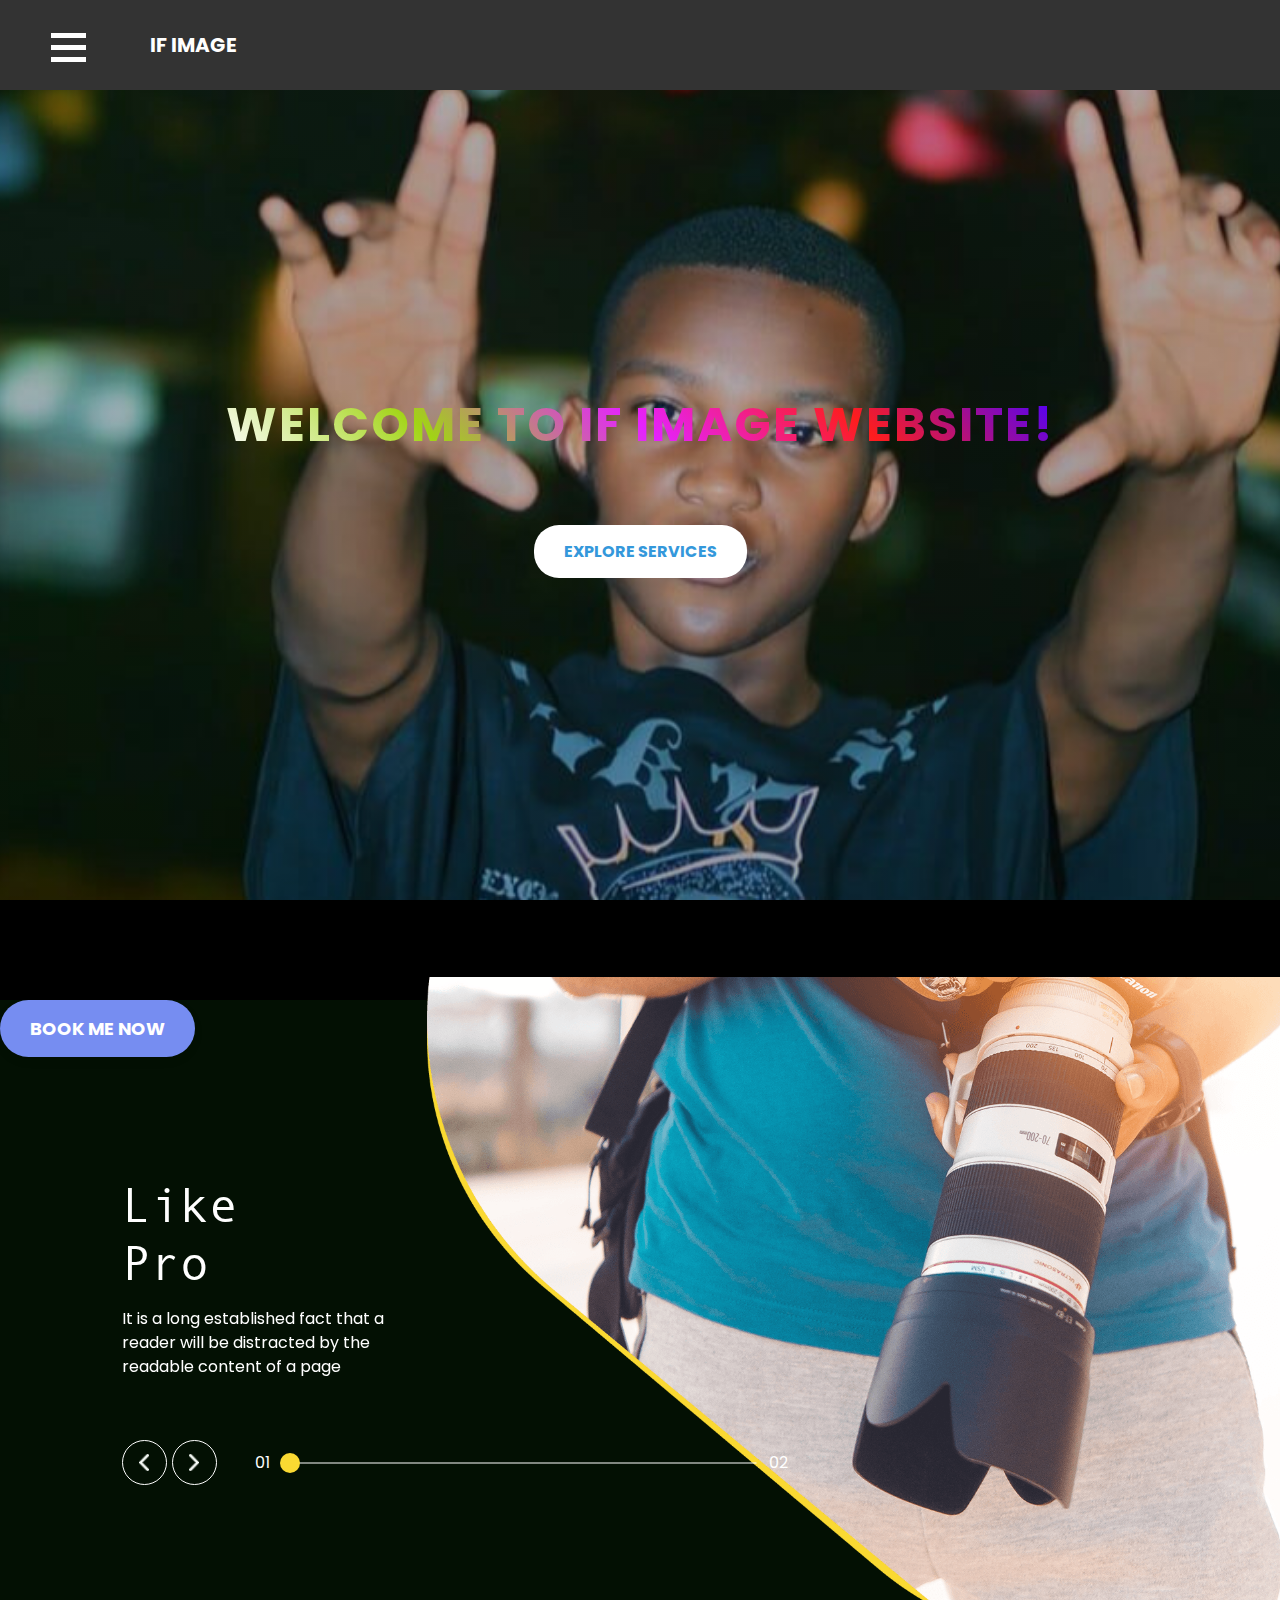
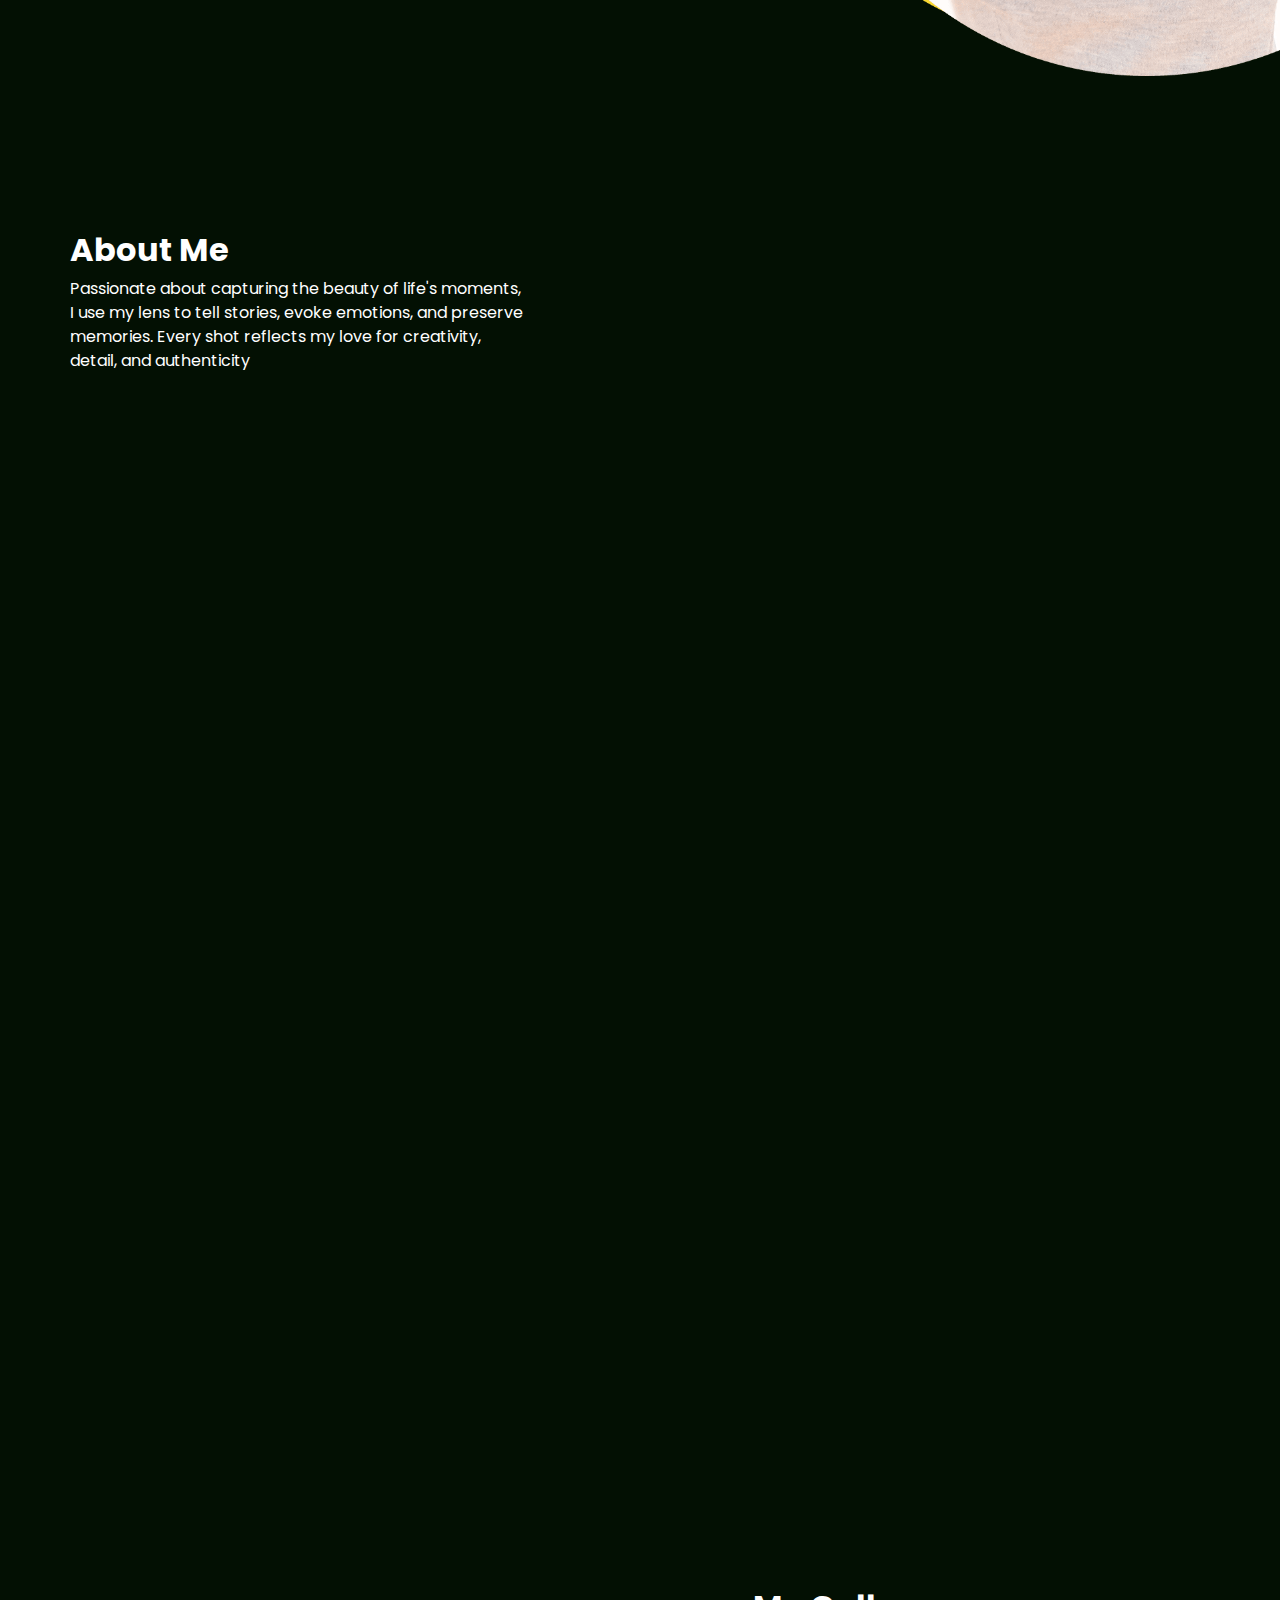
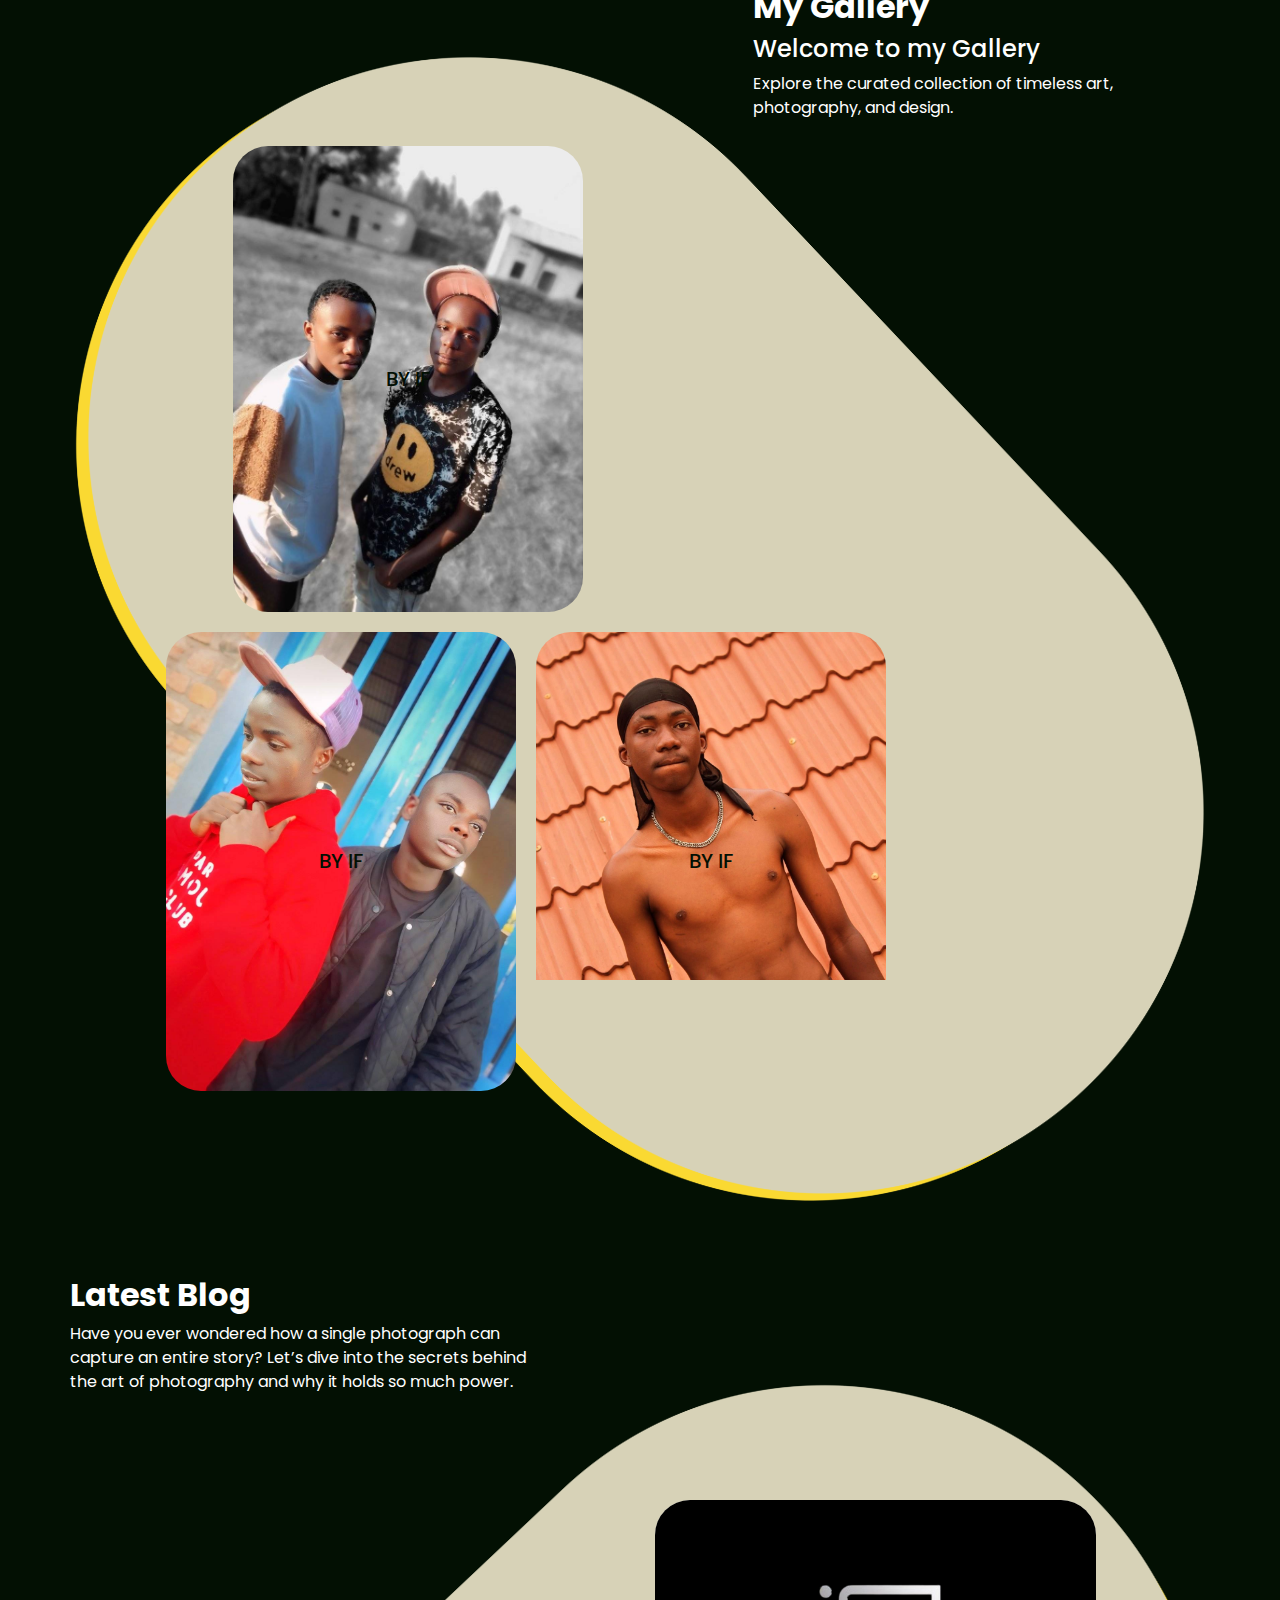
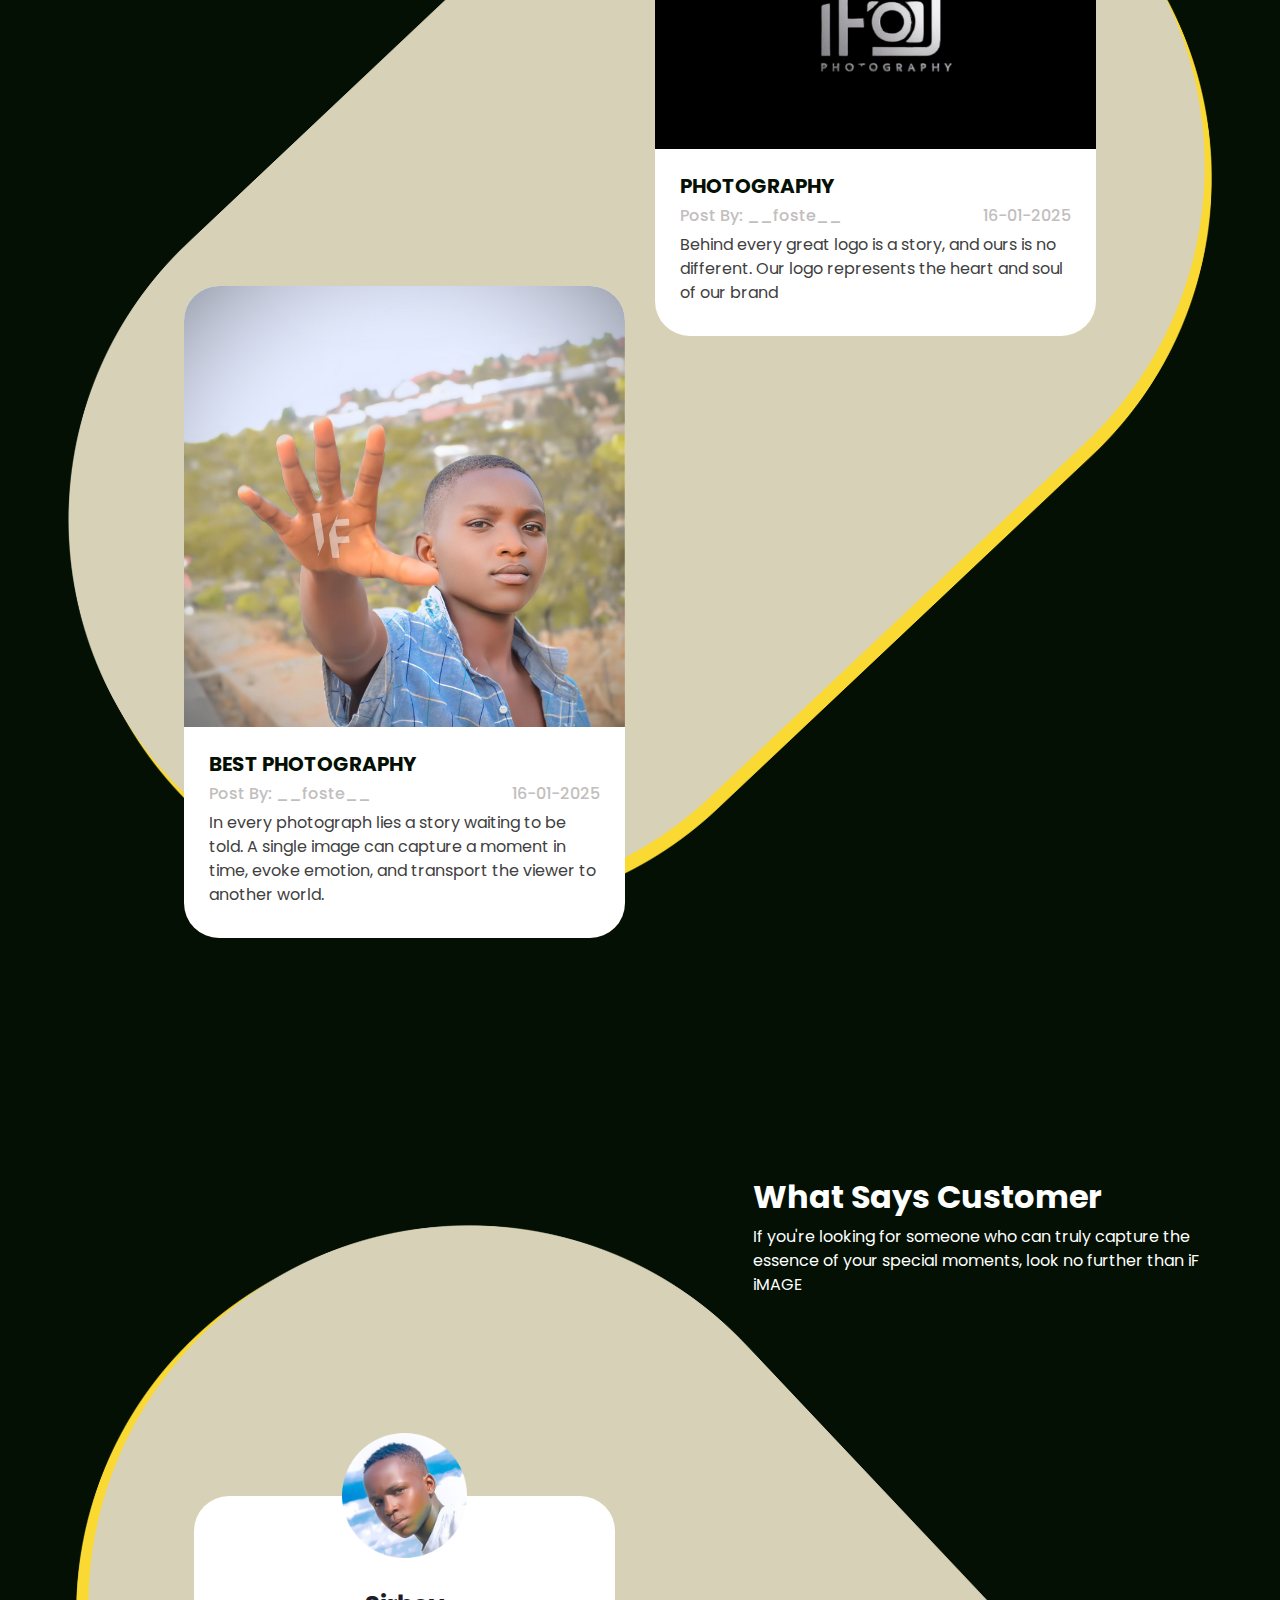
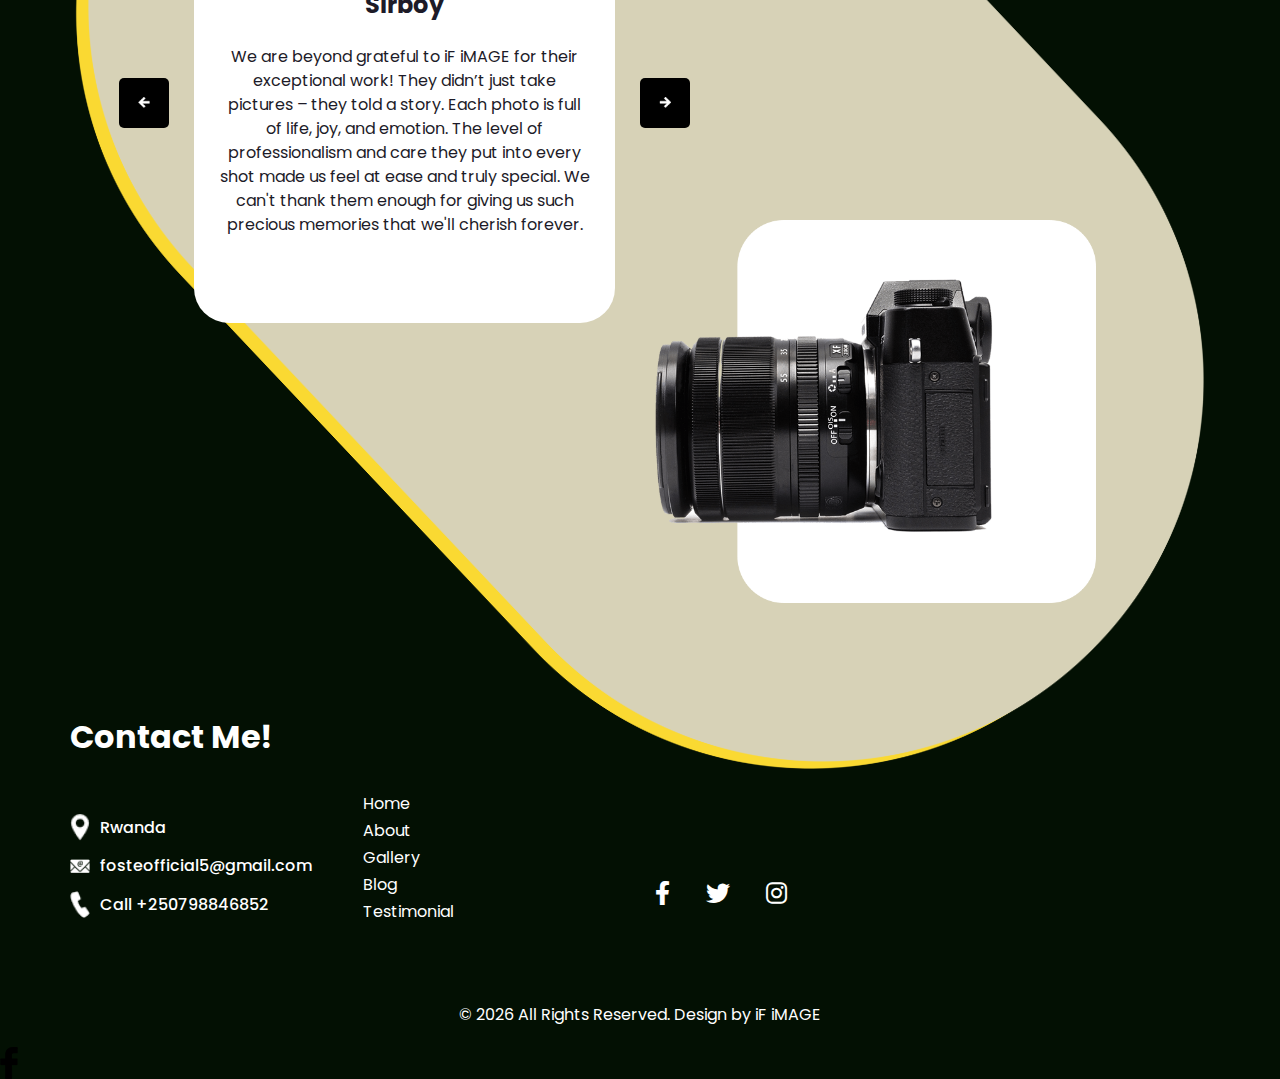
==== index.html @ f6689272 "Add files via upload" ====
<!DOCTYPE html>
<html lang="en">

<head>
  
    <link rel="stylesheet" href="https://cdnjs.cloudflare.com/ajax/libs/font-awesome/6.0.0-beta3/css/all.min.css">
  
  
  <link rel="apple-touch-icon" sizes="180x180" href="/apple-touch-icon.png">
  <link rel="icon" href="favicon.ico" type="icon">
<link rel="icon" type="image/png" sizes="32x32" href="/favicon-32x32.png">
<link rel="icon" type="image/png" sizes="16x16" href="/favicon-16x16.png">

  <!-- Basic -->
  <meta charset="utf-8" />
  <meta http-equiv="X-UA-Compatible" content="IE=edge" />
  <!-- Mobile Metas -->
  <meta name="viewport" content="width=device-width, initial-scale=1, shrink-to-fit=no" />
  <!-- Site Metas -->
  <meta name="iSHIMWE FAUSTIN" content="" />
  <meta name="Photographer" content="" />
  <meta name="Editor" content="" />

  <title>iF Studio</title>

  <!-- slider stylesheet -->
  <link rel="stylesheet" type="text/css" href="https://cdnjs.cloudflare.com/ajax/libs/OwlCarousel2/2.3.4/assets/owl.carousel.min.css" />

  <!-- bootstrap core css -->
  <link rel="stylesheet" type="text/css" href="css/bootstrap.css" />

  <!-- Custom styles for this template -->
  <link href=" css/style.css" rel="stylesheet" />
  <!-- responsive style -->
  <link href="css/responsive.css" rel="stylesheet" />
</head>

<body>
  <header>
    <div class="hero">
      <h2 id="typewriter">Welcome to My Portfolio</h2>
      <p>Check out my color grading projects and more.</p>
    </div>
  </header>
  
  
  <header>
    <div class="logo-container">
        <img src="e.png" alt="Logo" class="logo">
    </div>
    <style>
      header {
    position: fixed; /* Fix the header at the top */
    top: 0;
    right: 0; /* Position it on the top-right */
    width: 100%; /* Full width */
    background-color: #333;
    padding: 10px 20px;
    z-index: 1000;
    display: flex;
    justify-content: flex-end; /* Align contents to the right */
    align-items: center;
}

.logo-container {
    display: flex;
    justify-content: flex-end; /* Ensure logo is on the right side */
}

.logo {
    max-width: 100px; /* Adjust based on your logo size */
}

main {
    margin-top: 80px; /* Add some space to avoid content being hidden under the header */
}
    </style>
</header>
  <header class="intro">
    <div class="intro-content">
        <h1 class="intro-title">Welcome to iF iMAGE Website!</h1>
        <p class="intro-description">Your vision, our expertise, creating moments.</p>
        <a href="#services" class="cta-button">Explore Services</a>
    </div>
</header>

<section id="services">

</section>
<style>
 

/* Hero/Intro Section */
.intro {
    position: relative;
    background-image: url('e.jpg');
    background-size: cover;
    background-position: center;
    color: white;
    height: 100vh;
    display: flex;
    justify-content: center;
    align-items: center;
    text-align: center;
    overflow: hidden;
    
    
}

.intro::after {
    content: "";
    position: absolute;
    top: 0;
    left: 0;
    width: 100%;
    height: 100%;
    background: linear-gradient(to bottom, rgba(29, 27, 27, 0.527), rgba(0, 0, 0, 0.651));
    pointer-events: none;
    z-index: 1;
    opacity: 50%;
}

.intro > * {
    position: relative;
    z-index: 2;
}


/* Content inside the intro */
.intro-content {
    opacity: 100;
    transform: translateY(30px);
    animation: fadeInUp 2s ease-out forwards;
}

/* Title Animation */
.intro-title {
    font-size: 48px;
    font-weight: bold;
    margin-bottom: 20px;
    animation: slideInLeft 1.5s ease-out forwards;
    background: linear-gradient(45deg, #ffffff, #a1d414, #e522ff, #fd1d1d, #4c00ff); /* Instagram-like gradient */
  background-clip: text; /* Applies the gradient only to the text */
  color: transparent; /* Hides the original text color */
  font-weight: bold;
  letter-spacing: 2px;
  text-transform: uppercase;
  text-align: center;
}

/* Description Text Animation */
.intro-description {
    font-size: 24px;
    margin-bottom: 30px;
    opacity: 0;
    animation: fadeIn 1.5s ease-in-out forwards 1s; /* Delay after title */
    
}

/* Call-to-action Button Animation */
.cta-button {
    padding: 15px 30px;
    background-color: #fff;
    color: #3498db;
    text-transform: uppercase;
    font-weight: bold;
    border: none;
    border-radius: 25px;
    cursor: pointer;
    text-decoration: none;
    transition: background-color 0.3s ease;
}

.cta-button:hover {
    background-color: #3498db;
    color: #fff;
}

/* Section below the intro (fade-in effect) */
#services {
    padding: 50px;
    text-align: center;
    background-color: #fff;
    background-image: url(if.png);
}

#services h2 {
    font-size: 32px;
    color: #333;
    opacity: 0;
    animation: fadeIn 2s ease-in-out forwards 1.5s; /* Delay for smooth appearance */
}

/* Keyframe animations */

/* Fade-in effect for title and elements */
@keyframes fadeIn {
    0% { opacity: 0; }
    100% { opacity: 1; }
}

/* Fade-in + slide-up effect */
@keyframes fadeInUp {
    0% { opacity: 0; transform: translateY(30px); }
    100% { opacity: 1; transform: translateY(0); }
}

/* Slide-in from the left for title */
@keyframes slideInLeft {
    0% { transform: translateX(-100%); }
    100% { transform: translateX(0); }
}

    </style>
    <a href="about.html">
    <button class="book-now-btn">Book Me Now</button>
</a>
<style>
  /* Button Styling */
.book-now-btn {
  background-color: rgb(118, 141, 241); /* Tomato color */
  color: white;
  padding: 15px 30px;
  font-size: 18px;
  font-weight: bold;
  text-transform: uppercase;
  border: none;
  border-radius: 50px; /* Rounded corners */
  cursor: pointer;
  transition: all 0.3s ease; /* Smooth transition */
  box-shadow: 0 4px 8px rgba(0, 0, 0, 0.1); /* Soft shadow */
  display: inline-block; /* Make it fit content */
  background-position: center;
}

/* Button Hover Effect */
.book-now-btn:hover {
  background-color: #225e81; /* Darker tomato color on hover */
  transform: translateY(-5px); /* Lift effect */
  box-shadow: 0 8px 16px rgba(0, 0, 0, 0.2); /* Bigger shadow on hover */
}

/* Button Active Effect (when clicked) */
.book-now-btn:active {
  transform: translateY(2px); /* Slightly push down when clicked */
  box-shadow: 0 2px 4px rgba(0, 0, 0, 0.1); /* Subtle shadow */
}

</style>
  <div class="hero_area">
    <!-- header section strats -->
    <header class="header_section">
      <div class="container-fluid">
        <nav class="navbar navbar-expand-lg custom_nav-container d-block">
          <div class="main_nav_menu">
            <div class="fk_width">
              <div class="custom_menu-btn">
                <button onclick="openNav()">
                  <span class="s-1"> </span>
                  <span class="s-2"> </span>
                  <span class="s-3"> </span>
                </button>
              </div>
              <div id="myNav" class="overlay">
                <div class="overlay-content">
                  <a class="" href="index.html">Home <span class="sr-only">(current)</span></a>
                  <a class="" href="about.html">About </a>
                  <a class="" href="gallery.html">Gallery </a>
                  <a class="" href="blog.html">Blog </a>
                  <a class="" href="testimonial.html">Testimonial </a>
                </div>
              </div>
            </div>
            <a class="navbar-brand" href="index.html">
              <span>
                iF iMAGE
              </span>
            </a>
            <div class="user_option">
              <a href="#">
                
              </a>
              <form class="form-inline ">
                
              </form>
            </div>
          </div>
        </nav>
      </div>
    </header>


    <section class=" slider_section position-relative">
      <div class="container-fluid">
        <div class="row slider-row">
          <div class="col-lg-3 offset-lg-1">
            <div id="carouselExampleIndicators" class="carousel slide" data-ride="carousel">
              <div class="carousel-inner">
                <div class="carousel-item active">
                  <div class="detail-box">
                    <h1>
                      Like <br />
                      Pro
                    </h1>
                    <p>
                      It is a long established fact that a reader will be distracted by the readable content of a page
                    </p>
                    <div>
                      
                    </div>
                  </div>
                </div>
                <div class="carousel-item">
                  <div class="detail-box">
                    <h1>
                      iF <br />
                      iMAGE
                    </h1>
                    <p>
                      Hi, I'm Foste, a passionate photographer specializing in portraits, weddings, or landscapes. I strive to capture authentic moments and turn them into timeless stories through my lens.
                    </p>
                    <div>
                     
                    </div>
                  </div>
                </div>
              </div>
              <div class="carousel_control-box">
                <div class="carousel_btn-container">
                  <a class="carousel-control-prev" href="#carouselExampleIndicators" role="button" data-slide="prev">
                    <span class="sr-only">Previous</span>
                  </a>
                  <a class="carousel-control-next" href="#carouselExampleIndicators" role="button" data-slide="next">
                    <span class="sr-only">Next</span>
                  </a>
                </div>
                <ol class="carousel-indicators">
                  <li data-target="#carouselExampleIndicators" data-slide-to="0" class="active li_one">01</li>
                  <li data-target="#carouselExampleIndicators" data-slide-to="1" class="li_two">02</li>
                  <li class="ol_design"></li>
                </ol>
              </div>
            </div>
          </div>
          <div class="col-lg-8 px-0">
            <div class="img-box">
              <img src="images/slider-img.png" alt="" />
            </div>
          </div>
        </div>
      </div>
    </section>
    <!-- end slider section -->
  </div>

  <!-- about section -->

  <section class="about_section layout_padding">
    <div class="container">
      <div class="row">
        <div class="col-md-5">
          <div class="detail-box">
            <div class="heading_container">
              <h2>
                About Me
              </h2>
              <p>
                Passionate about capturing the beauty of life's moments, I use my lens to tell stories, evoke emotions, and preserve memories. Every shot reflects my love for creativity, detail, and authenticity
              </p>
              
              </a>
            </div>
          </div>
        </div>
      </div>
    </div>
    
        
          <img src="images/play.pn" alt="" />
        </a>
      </div>
      <div style="display: flex; justify-content: center; align-items: center; height: 100vh;">
        <iframe width="560" height="315" src="https://www.youtube.com/embed/Tn2vaKtUwKY?si=lCVcNLnRX7EfQCeA" title="YouTube video player" frameborder="0" allow="accelerometer; autoplay; clipboard-write; encrypted-media; gyroscope; picture-in-picture; web-share" referrerpolicy="strict-origin-when-cross-origin" allowfullscreen></iframe>
    </div>
    
    </div>
  </section>

  <!-- end about section -->

  <!-- gallery section -->
  <section class="gallery_section layout_padding-top">
    <div class="container">
      <div class="row">
        <div class="col-lg-5 ml-auto">
          <div class="heading_container">
            <h2>
              My Gallery
            </h2>
            <h4>
              Welcome to my Gallery
            </h4>
            <p>
              Explore the curated collection of timeless art, photography, and design.
            </p>
            
          </div>
        </div>
      </div>
    </div>
    <div class="gallery_container">
      <div class="gallery_bg">
        <img src="images/gallery-bg.png" alt="" />
      </div>
      <div class="container">
        <div class="gallery_box">
          <div class="box b1">
            <div class="img-box">
              <img src="images/gallery-1.jpg" alt="" />
              <h5>
                By iF
              </h5>
            </div>
          </div>
          <div class="box b2">
            <div class="img-box">
              <img src="images/gallery-2.jpg" alt="" />
              <h5>
                By iF
              </h5>
            </div>
            <div class="img-box">
              <img src="images/gallery-3.jpg" alt="" />
              <h5>
                By iF
              </h5>
            </div>
          </div>
          <div class="box b3">
            <div class="img-box">
      
            </div>
          </div>
        </div>
      </div>
    </div>
  </section>
  <!-- end gallery section -->

  <!-- blog section -->

  <section class="blog_section layout_padding">
    <div class="container">
      <div class="row">
        <div class="col-md-5">
          <div class="detail-box">
            <div class="heading_container">
              <h2>
                Latest Blog
              </h2>
              <p>
                Have you ever wondered how a single photograph can capture an entire story? Let’s dive into the secrets behind the art of photography and why it holds so much power.
              </p>
             
            </div>
          </div>
        </div>
      </div>
    </div>
    <div class="blog_container">
      <div class="blog_bg">
        <img src="images/gallery-bg.png" alt="" />
      </div>
      <div class="container">
        <div class="blog_box">
          <div class="row">
            <div class="col-md-6">
              <div class="box b1">
                <div class="img-box">
                  <img src="if2.jpg" alt="" />
                </div>
                <div class="blog-detail">
                  <div class="blog_title">
                    <h5>
                      Best photography
                    </h5>
                    <div class="blog_post">
                      <h6>
                        Post By: __foste__
                      </h6>
                      <h6>
                        16-01-2025
                      </h6>
                    </div>
                  </div>
                  <p>
                    In every photograph lies a story waiting to be told. A single image can capture a moment in time, evoke emotion, and transport the viewer to another world.
                  </p>
                </div>
              </div>
            </div>
            <div class="col-md-6">
              <div class="box b2">
                <div class="img-box">
                  <img src="if.png" alt="" />
                </div>
                <div class="blog-detail">
                  <div class="blog_title">
                    <h5>
                      Photography
                    </h5>
                    <div class="blog_post">
                      <h6>
                        Post By: __foste__
                      </h6>
                      <h6>
                        16-01-2025
                      </h6>
                    </div>
                  </div>
                  <p>
                    Behind every great logo is a story, and ours is no different. Our logo represents the heart and soul of our brand
                  </p>
                </div>
              </div>
            </div>
          </div>
        </div>
      </div>
    </div>
  </section>

  <!-- end blog section -->

  <!-- client section -->

  <section class="client_section layout_padding">
    <div class="container">
      <div class="row">
        <div class="col-lg-5 ml-auto">
          <div class="heading_container">
            <h2>
              What Says Customer
            </h2>
            <p>
              If you're looking for someone who can truly capture the essence of your special moments, look no further than iF iMAGE
            </p>
          </div>
        </div>
      </div>
    </div>
    <div class="client_container">
      <div class="client_bg">
        <img src="images/gallery-bg.png" alt="" />
      </div>
      <div class="container">
        <div class="client_box">
          <div class="row">
            <div class="col-lg-6">
              <div class="box b1">
                <div id="carouselExampleControls" class="carousel slide" data-ride="carousel">
                  <div class="carousel-inner">
                    <div class="carousel-item active">
                      <div class="client_content-box layout_padding">
                        <div class="img-box">
                          <img src="images/sirboy.png" alt="" />
                        </div>
                        <div class="detail-box">
                          <h4>
                           Sirboy
                          </h4>
                          <p>
                            We are beyond grateful to iF iMAGE for their exceptional work! They didn’t just take pictures – they told a story. Each photo is full of life, joy, and emotion. The level of professionalism and care they put into every shot made us feel at ease and truly special. We can't thank them enough for giving us such precious memories that we'll cherish forever.
                          </p>
                          <img src="images/s.png" alt="" />
                        </div>
                      </div>
                    </div>
                    <div class="carousel-item">
                      <div class="client_content-box layout_padding">
                        <div class="img-box">
                          <img src="images/herve.png" alt="" />
                        </div>
                        <div class="detail-box">
                          <h4>
                            Herveira45
                          </h4>
                          <p>
                            From start to finish, iF iMAGE created such a fun and relaxed environment. They truly took the time to understand our vision and exceeded every expectation. The way they captured each special moment – from candid laughs to the smallest details – was simply magical. We will forever treasure these memories, thanks to their beautiful work.
                          </p>
                          <img src="images/quote.png" alt="" />
                        </div>
                      </div>
                    </div>
                    <div class="carousel-item">
                      <div class="client_content-box layout_padding">
                        <div class="img-box">
                          <img src="images/client.png" alt="" />
                        </div>
                        <div class="detail-box">
                          <h4>
                            DoD
                          </h4>
                          <p>
                            Working with iF iMAGE was an absolute dream! Their creativity and attention to detail are unmatched. Every shot felt like a work of art, capturing not only the moments but the emotions and essence of the day. They have an incredible eye for natural beauty and know exactly how to make you feel comfortable in front of the camera. The photos are beyond stunning – we couldn't be happier with the results! The point of using Lorem Ipsum It is a long established fact that a reader will be distracted by the readable content of a page when looking at its layout. The point of using Lorem Ipsum
                          </p>
                          <img src="images/quote.png" alt="" />
                        </div>
                      </div>
                    </div>
                  </div>
                  <a class="carousel-control-prev" href="#carouselExampleControls" role="button" data-slide="prev">
                    <span class="sr-only">Previous</span>
                  </a>
                  <a class="carousel-control-next" href="#carouselExampleControls" role="button" data-slide="next">
                    <span class="sr-only">Next</span>
                  </a>
                </div>
              </div>
            </div>
            <div class="col-lg-6">
              <div class="box b2">
                <div class="camera_img-box">
                  <img src="images/camera.png" alt="" />
                </div>
              </div>
            </div>
          </div>
        </div>
      </div>
    </div>
  </section>

  <!-- end client section -->

  <!-- info section -->

  <section class="info_section ">
    <div class="info_container layout_padding-top">
      <div class="container">
        <div class="heading_container">
          <h2>
            Contact Me!
          </h2>
        </div>
        <div class="info_main">
          <div class="row">
            <div class="col-md-4 col-lg-3">
              <div class="info_contact ">
                <a href="#" class="link-box">
                  <div class="img-box">
                    <img src="images/location.png" alt="" />
                  </div>
                  <div class="detail-box">
                    <h6>
                     Rwanda
                    </h6>
                  </div>
                </a>
                <a href="#" class="link-box">
                  <div class="img-box">
                    <img src="images/mail.png" alt="" />
                  </div>
                  <div class="detail-box">
                    <h6>
                      fosteofficial5@gmail.com
                    </h6>
                  </div>
                </a>
                <a href="#" class="link-box">
                  <div class="img-box">
                    <img src="images/call.png" alt="" />
                  </div>
                  <div class="detail-box">
                    <h6>
                      Call +250798846852
                    </h6>
                  </div>
                </a>
              </div>
            </div>
            <div class="col-md-2 col-lg-3">
              <div class="info_link-box">
                <ul>
                  <li class=" ">
                    <a class="" href="index.html">Home <span class="sr-only">(current)</span></a>
                  </li>
                  <li class="">
                    <a class="" href="about.html">About </a>
                  </li>
                  <li class="">
                    <a class="" href="gallery.html">Gallery </a>
                  </li>
                  <li class="">
                    <a class="" href="blog.html">Blog </a>
                  </li>
                  <li class="">
                    <a class="" href="testimonial.html">Testimonial </a>
                  </li>
                </ul>
              </div>
            </div>
            <footer>
              
              <div class="social-media-icons">
                <a href="https://www.facebook.com/uwineza.muhongerwa/" target="_blank" class="social-icon facebook">
                  <i class="fab fa-facebook-f"></i>
                </a>
                <a href="https://www.twitter.com" target="_blank" class="social-icon twitter">
                  <i class="fab fa-twitter"></i>
                </a>
                <a href="https://www.instagram.com/__foste__/" target="_blank" class="social-icon instagram">
                  <i class="fab fa-instagram"></i>
                </a>
              </div>
            </footer>
<style>
  /* Footer Styling */
footer {
  text-align: center;
  
  color: white;
  margin-top: 40px;
}

/* Social Media Icons Container */
.social-media-icons {
  margin-top: 15px;
}

/* Individual Social Media Icon */
.social-icon {
  color: white;
  font-size: 24px; /* Adjust size of the icons */
  margin: 0 15px;
  transition: color 0.3s ease;
}

/* Hover Effect for Icons */
.social-icon:hover {
  color: #ff6347; /* Change color when hovered */
}

/* Optional: Add specific colors for each icon */
.social-icon.facebook:hover {
  color: #3b5998; /* Facebook color */
}

.social-icon.twitter:hover {
  color: #00acee; /* Twitter color */
}

.social-icon.instagram:hover {
  color: #e1306c; /* Instagram color */
}

</style>            
          </div>
        </div>
      </div>
    </div>
  </section>

  <!-- end info section -->

  <!-- footer section -->
  <footer class="footer_section ">
    <div class="container">
      <p>
        &copy; <span id="displayYear"></span> All Rights Reserved. Design by
        <a href="https://fosteofficial5.github.io/ifblog/">iF iMAGE</a>
      </p>
    </div>
  </footer>
  <!-- footer section -->

  <script src="js/jquery-3.4.1.min.js"></script>
  <script src="js/bootstrap.js"></script>
  <script src="https://cdnjs.cloudflare.com/ajax/libs/OwlCarousel2/2.3.4/owl.carousel.min.js"></script>
  <script src="js/custom.js"></script>
  <img src="images/facebook.png">
</body>

</html>
---- css/style.css ----
@import url("https://fonts.googleapis.com/css2?family=Open+Sans:wght@400;700&family=Poppins:wght@400;500;700&display=swap");
@font-face {
  font-family: "Andale Mono";
  src: url(../fonts/AndaleMono.ttf);
}

html {
  scroll-behavior: smooth;
  overflow-x: hidden;
}

body {
  font-family: "Poppins", sans-serif;
  color: #ffffff;
  background-color: #031003;
}

.layout_margin {
  margin-top: 90px;
  margin-bottom: 90px;
}

.layout_padding {
  padding-top: 120px;
  padding-bottom: 120px;
}

.layout_padding2 {
  padding-top: 45px;
  padding-bottom: 45px;
}

.layout_padding2-top {
  padding-top: 45px;
}

.layout_padding2-bottom {
  padding-bottom: 45px;
}

.layout_padding-top {
  padding-top: 120px;
}

.layout_padding-bottom {
  padding-bottom: 120px;
}

.heading_container {
  display: -webkit-box;
  display: -ms-flexbox;
  display: flex;
  -webkit-box-orient: vertical;
  -webkit-box-direction: normal;
      -ms-flex-direction: column;
          flex-direction: column;
  -webkit-box-align: start;
      -ms-flex-align: start;
          align-items: flex-start;
  color: #ffffff;
}

.heading_container h2 {
  font-weight: bold;
}

.heading_container a {
  display: inline-block;
  background: #fad932;
  color: #000000;
  
  border-radius: 30px;
  border: 1px solid #fad932;
  -webkit-transition: all 0.3s;
  transition: all 0.3s;
  text-transform: uppercase;
  margin-top: 15px;
}

.heading_container a:hover {
  background: transparent;
  color: #fad932;
  animation: fadeIn 2s ease-in-out forwards 1.5s; /* Delay for smooth appearance */
}

@-webkit-keyframes hueAnimate {
  0% {
    -webkit-filter: hue-rotate(0deg);
            filter: hue-rotate(0deg);
  }
  100% {
    -webkit-filter: hue-rotate(360deg);
            filter: hue-rotate(360deg);
  }
}

@keyframes hueAnimate {
  0% {
    -webkit-filter: hue-rotate(0deg);
            filter: hue-rotate(0deg);
  }
  100% {
    -webkit-filter: hue-rotate(360deg);
            filter: hue-rotate(360deg);
  }
}

/*header section*/
.hero_area {
  position: relative;@keyframes fadeIn {
    0% { opacity: 0; }
    100% { opacity: 1; }
}

/* Fade-in + slide-up effect */
@keyframes fadeInUp {
    0% { opacity: 0; transform: translateY(30px); }
    100% { opacity: 1; transform: translateY(0); }
}

/* Slide-in from the left for title */
@keyframes slideInLeft {
    0% { transform: translateX(-100%); }
    100% { transform: translateX(0); }
}
}

.sub_page .info_section .social_box {
  -webkit-filter: invert(100%);
          filter: invert(100%);
}

.header_section .container-fluid {
  padding-right: 25px;
  padding-left: 25px;
}

.header_section .nav_container {
  margin: 0 auto;
}

.custom_nav-container.navbar-expand-lg .navbar-nav .nav-link img {
  width: 22px;
  margin-right: 15px;
}

.custom_nav-container.navbar-expand-lg .navbar-nav .nav-link {
  padding: 0px 25px;
  color: #fefeff;
  text-align: center;
  font-family: "Roboto", sans-serif;
}

.custom_menu-btn {
  z-index: 9;
  position: absolute;
  left: 0;
  top: 15px;
}

.custom_menu-btn button {
  outline: none;
  border: none;
  background-color: transparent;
}

.custom_menu-btn span {
  display: block;
  width: 35px;
  height: 5px;
  background-color: #fff;
  margin: 7px 0;
  -webkit-transition: all 0.3s;
  transition: all 0.3s;
}

.custom_menu-btn .s-2 {
  -webkit-transition: all 0.1s;
  transition: all 0.1s;
}

.menu_btn-style {
  position: fixed;
  left: 22px;
  top: 15px;
}

.menu_btn-style button {
  -webkit-transform: translateX(14px);
          transform: translateX(14px);
}

.menu_btn-style button .s-1 {
  -webkit-transform: rotate(45deg) translateY(17px);
          transform: rotate(45deg) translateY(17px);
}

.menu_btn-style button .s-2 {
  -webkit-transform: translateX(-100px);
          transform: translateX(-100px);
}

.menu_btn-style button .s-3 {
  -webkit-transform: rotate(-45deg) translateY(-17px);
          transform: rotate(-45deg) translateY(-17px);
}

.position-unset {
  position: unset;
}

.navbar-expand-lg .navbar-collapse {
  -webkit-box-flex: 0;
      -ms-flex-positive: 0;
          flex-grow: 0;
}

.overlay {
  height: 100%;
  width: 0;
  position: fixed;
  z-index: 1;
  top: 0;
  left: 0;
  background: rgba(3, 16, 3, 0.95);
  overflow-x: hidden;
  -webkit-transition: 0.5s;
  transition: 0.5s;
}

.overlay .closebtn {
  position: absolute;
  top: 0;
  right: 30px;
  font-size: 60px;
}

.overlay a {
  display: inline-block;
  padding: 12px 20px;
  text-decoration: none;
  font-size: 18px;
  text-transform: uppercase;
  color: #ffffff;
  margin: 10px 0;
  border: 2px solid transparent; /* Border is transparent initially */
  border-radius: 10px;
  width: 200px;
  text-align: center;
  font-weight: bold;
  letter-spacing: 1px;
  background: linear-gradient(45deg, #3e3274, #135286); /* Initial gradient */
  background-size: 200% 200%; /* Ensure gradient covers entire button */
  transition: background-position 0.4s ease, color 0.4s ease, transform 0.3s ease, box-shadow 0.3s ease; /* Smooth transition */
  box-shadow: 0 4px 8px rgba(0, 0, 0, 0.3); /* Subtle shadow */
}

/* Hover effects */
.overlay a:hover {
  background-position: 100% 100%; /* Animate the gradient on hover */
  color: #333333; /* Change text color to dark on hover */
  border-color: #333333; /* Border color change on hover */
  transform: translateY(-3px); /* Slight lift on hover */
  box-shadow: 0 8px 16px rgba(0, 0, 0, 0.4); /* Stronger shadow on hover */
  background: linear-gradient(45deg, #2c3e50, #4ca1af); /* New gradient on hover (darker shades) */
}

/* Active effect (when clicked) */
.overlay a:active {
  transform: translateY(1px); /* Simulate button press */
}

/* Focus effect for accessibility */
.overlay a:focus {
  outline: none;
  box-shadow: 0 0 0 2px rgba(255, 255, 255, 0.5); /* Focus outline */
}


.overlay a:hover {
  border-color: transparent;
  background-color: #ffffff;
}

.overlay-content {
  position: relative;
  top: 20%;
  width: 100%;
  text-align: center;
  margin-top: 30px;
  display: -webkit-box;
  display: -ms-flexbox;
  display: flex;
  -webkit-box-orient: vertical;
  -webkit-box-direction: normal;
      -ms-flex-direction: column;
          flex-direction: column;
  -webkit-box-align: center;
      -ms-flex-align: center;
          align-items: center;
}

.menu_width {
  width: 100%;
}

.scroll-y-hidden {
  overflow-y: hidden;
}

a,
a:hover,
a:focus {
  text-decoration: none;
}

a:hover,
a:focus {
  color: initial;
}

.btn,
.btn:focus {
  outline: none !important;
  -webkit-box-shadow: none;
          box-shadow: none;
}

.fk_width {
  width: 105px;
}

.custom_nav-container .nav_search-btn {
  background-image: url(../images/search-icon.png);
  background-size: 18px;
  background-repeat: no-repeat;
  width: 35px;
  height: 35px;
  padding: 0;
  border: none;
  background-position: center;
}

.navbar-brand {
  display: -webkit-box;
  display: -ms-flexbox;
  display: flex;
}

.navbar-brand span {
  color: #ffffff;
  font-weight: bold;
  text-transform: uppercase;
}

.custom_nav-container {
  z-index: 99999;
  padding: 15px 0;
  -webkit-box-pack: start;
      -ms-flex-pack: start;
          justify-content: flex-start;
}

.custom_nav-container .navbar-toggler {
  outline: none;
}

.custom_nav-container .navbar-toggler .navbar-toggler-icon {
  background-image: url(../images/menu.png);
  background-size: 55px;
}

.main_nav_menu {
  display: -webkit-box;
  display: -ms-flexbox;
  display: flex;
}

.user_option {
  display: -webkit-box;
  display: -ms-flexbox;
  display: flex;
  -webkit-box-align: center;
      -ms-flex-align: center;
          align-items: center;
  margin-left: 45px;
}

.user_option a {
  display: -webkit-box;
  display: -ms-flexbox;
  display: flex;
  -webkit-box-align: center;
      -ms-flex-align: center;
          align-items: center;
  margin-right: 35px;
  color: #ffffff;
  text-transform: uppercase;
}

.user_option a img {
  width: 20px;
  margin-right: 10px;
}

.user_option a span {
  color: #ffffff;
}

/*end header section*/
.slider_section {
  padding-top: 45px;
}

.slider_section #carouselExampleIndicators {
  -webkit-box-flex: 1;
      -ms-flex: 1;
          flex: 1;
}

.slider_section .detail-box {
  color: #ffffff;
  margin-top: 75px;
}

.slider_section .detail-box h1 {
  font-size: 3rem;
  font-family: "Andale Mono";
}

.slider_section .detail-box p {
  margin-top: 15px;
}

.slider_section .detail-box a {
  display: inline-block;
  background: #fad932;
  color: #000000;
  padding: 10px 25px;
  border-radius: 30px;
  border: 1px solid #fad932;
  -webkit-transition: all 0.3s;
  transition: all 0.3s;
  text-transform: uppercase;
  margin-top: 35px;
}

.slider_section .detail-box a:hover {
  background: transparent;
  color: #fad932;
}

.slider_section .img-box {
  margin-top: -125px;
}

.slider_section .img-box img {
  width: 100%;
}

.slider_section .img-box::before {
  content: "";
  position: absolute;
  top: -135px;
  left: 0;
  width: 100%;
  height: 100%;
  background: -webkit-gradient(linear, left top, left bottom, from(#000000), color-stop(transparent), to(transparent));
  background: linear-gradient(to bottom, #000000, transparent, transparent);
  z-index: 1;
  display: none;
}

.slider_section .carousel_control-box {
  display: -webkit-box;
  display: -ms-flexbox;
  display: flex;
  -webkit-box-align: center;
      -ms-flex-align: center;
          align-items: center;
  margin-top: 45px;
}

.slider_section .carousel_btn-container {
  width: 95px;
  min-width: 95px;
  display: -webkit-box;
  display: -ms-flexbox;
  display: flex;
  -webkit-box-pack: justify;
      -ms-flex-pack: justify;
          justify-content: space-between;
  z-index: 999;
}

.slider_section .carousel_btn-container .carousel-control-prev,
.slider_section .carousel_btn-container .carousel-control-next {
  position: unset;
  width: 45px;
  height: 45px;
  border: none;
  border-radius: 100%;
  opacity: 1;
  background-repeat: no-repeat;
  background-size: 10px;
  background-position: center;
  border: 1.5px solid #ffffff;
  background-color: transparent;
}

.slider_section .carousel_btn-container .carousel-control-prev:hover,
.slider_section .carousel_btn-container .carousel-control-next:hover {
  background-color: #fad932;
  border-color: transparent;
}

.slider_section .carousel_btn-container .carousel-control-prev {
  background-image: url(../images/prev.png);
}

.slider_section .carousel_btn-container .carousel-control-next {
  background-image: url(../images/next.png);
}

.slider_section .carousel-indicators {
  width: 550px;
  min-width: 550px;
  position: relative;
  margin: 0;
  margin-left: 35px;
  -webkit-box-pack: justify;
      -ms-flex-pack: justify;
          justify-content: space-between;
}

.slider_section .carousel-indicators::before {
  content: "";
  width: calc(100% - 75px);
  height: 1px;
  position: absolute;
  top: 50%;
  left: calc(50% - 8px);
  -webkit-transform: translate(-50%, -50%);
          transform: translate(-50%, -50%);
  background-color: #ffffff;
}

.slider_section .carousel-indicators .ol_design {
  width: 20px;
  height: 20px;
  position: absolute;
  top: 50%;
  left: calc(0% + 35px);
  -webkit-transform: translate(-50%, -50%);
          transform: translate(-50%, -50%);
  border-radius: 100%;
  background-color: #fad932;
  -webkit-transition: all .3s;
  transition: all .3s;
  z-index: 2;
}

.slider_section .carousel-indicators li {
  height: auto;
  border: none;
  opacity: 1;
  color: #ffffff;
  text-indent: 0;
  background-color: transparent;
}

.about_section .detail-box {
  margin: 35px auto;
  position: relative;
  z-index: 2;
}

.about_section .img-box {
  width: 90%;
  margin: auto;
  position: relative;
  background-repeat: no-repeat;
  margin-top: -125px;
}

.about_section .img-box .play_btn {
  background: #fad932;
  display: -webkit-box;
  display: -ms-flexbox;
  display: flex;
  -webkit-box-align: center;
      -ms-flex-align: center;
          align-items: center;
  -webkit-box-pack: center;
      -ms-flex-pack: center;
          justify-content: center;
  border-radius: 100%;
  width: 75px;
  height: 75px;
  position: absolute;
  z-index: 3;
  top: 50%;
  left: 50%;
  -webkit-transform: translate(-50%, -50%);
          transform: translate(-50%, -50%);
}

.about_section .img-box .play_btn button {
  -webkit-box-shadow: none;
          box-shadow: none;
  background-color: transparent;
  border: none;
  position: relative;
  z-index: 5;
}

.about_section .img-box .play_btn a {
  background: #fad932;
  display: -webkit-box;
  display: -ms-flexbox;
  display: flex;
  -webkit-box-align: center;
      -ms-flex-align: center;
          align-items: center;
  -webkit-box-pack: center;
      -ms-flex-pack: center;
          justify-content: center;
  border-radius: 100%;
  width: 75px;
  height: 75px;
  position: relative;
  z-index: 5;
}

.about_section .img-box .play_btn img {
  width: 20px;
  margin-left: 3px;
}

.about_section .img-box .play_btn::before {
  content: "";
  width: 100%;
  height: 100%;
  position: absolute;
  top: 50%;
  left: 50%;
  background: #fad932;
  opacity: 1;
  border-radius: 100%;
  -webkit-transform: translate(-50%, -50%);
          transform: translate(-50%, -50%);
}

.about_section .img-box .play_btn::before {
  z-index: 2;
  -webkit-animation: before-animation 1500ms infinite;
          animation: before-animation 1500ms infinite;
}

@-webkit-keyframes before-animation {
  0% {
    -webkit-transform: translateX(-50%) translateY(-50%) translateZ(0) scale(1);
            transform: translateX(-50%) translateY(-50%) translateZ(0) scale(1);
    opacity: 1;
  }
  100% {
    -webkit-transform: translateX(-50%) translateY(-50%) translateZ(0) scale(1.5);
            transform: translateX(-50%) translateY(-50%) translateZ(0) scale(1.5);
    opacity: 0;
  }
}

@keyframes before-animation {
  0% {
    -webkit-transform: translateX(-50%) translateY(-50%) translateZ(0) scale(1);
            transform: translateX(-50%) translateY(-50%) translateZ(0) scale(1);
    opacity: 1;
  }
  100% {
    -webkit-transform: translateX(-50%) translateY(-50%) translateZ(0) scale(1.5);
            transform: translateX(-50%) translateY(-50%) translateZ(0) scale(1.5);
    opacity: 0;
  }
}

.about_section .img-box .about-img {
  width: 100%;
  -webkit-transform: rotate(-25deg);
          transform: rotate(-25deg);
  -webkit-animation: hueAnimate .7s infinite;
          animation: hueAnimate .7s infinite;
}

.about_section .btn-box {
  display: -webkit-box;
  display: -ms-flexbox;
  display: flex;
  -webkit-box-pack: center;
      -ms-flex-pack: center;
          justify-content: center;
  margin-top: 75px;
  margin-bottom: 175px;
}

.about_section .btn-box a {
  display: inline-block;
  background: #ffffff;
  color: #000000;
  padding: 10px 40px;
  border-radius: 30px;
  border: 1px solid #ffffff;
  -webkit-transition: all 0.3s;
  transition: all 0.3s;
}

.about_section .btn-box a:hover {
  background: transparent;
  color: #ffffff;
}

.gallery_section .gallery_container {
  position: relative;
  max-width: 1500px;
  margin: auto;
}

.gallery_section .gallery_container .gallery_bg {
  position: absolute;
  width: 100%;
  top: 10%;
  margin-left: 0;
  -webkit-transform: rotate(45deg);
          transform: rotate(45deg);
  z-index: -1;
}

.gallery_section .gallery_container .gallery_bg img {
  width: 100%;
}

.gallery_section .gallery_container .gallery_box {
  width: 85%;
  margin: auto;
}

.gallery_section .gallery_container .box {
  display: -webkit-box;
  display: -ms-flexbox;
  display: flex;
}

.gallery_section .gallery_container .box.b1 .img-box {
  margin-left: 8%;
}

.gallery_section .gallery_container .box.b3 {
  -webkit-box-pack: end;
      -ms-flex-pack: end;
          justify-content: flex-end;
}

.gallery_section .gallery_container .box.b4 {
  -webkit-box-pack: end;
      -ms-flex-pack: end;
          justify-content: flex-end;
}

.gallery_section .gallery_container .box.b4 .img-box {
  margin-right: 8%;
}

.gallery_section .gallery_container .box .img-box {
  position: relative;
  margin: 10px;
  border-radius: 35px;
  overflow: hidden;
  width: 350px;
}

.gallery_section .gallery_container .box .img-box img {
  width: 100%;
}

.gallery_section .gallery_container .box .img-box h5 {
  color: #031003;
  position: absolute;
  margin: 0;
  top: 50%;
  left: 50%;
  -webkit-transform: translate(-50%, -50%);
          transform: translate(-50%, -50%);
  text-transform: uppercase;
}

.blog_section .detail-box {
  margin: 35px auto;
  position: relative;
  z-index: 2;
}

.blog_section .blog_container {
  position: relative;
  max-width: 1500px;
  margin: auto;
}

.blog_section .blog_container .blog_bg {
  position: absolute;
  width: 100%;
  top: 10%;
  margin-left: 0;
  -webkit-transform: rotate(-45deg);
          transform: rotate(-45deg);
  z-index: -1;
}

.blog_section .blog_container .blog_bg img {
  width: 100%;
}

.blog_section .blog_box {
  width: 80%;
  margin: auto;
}

.blog_section .box {
  margin-top: 55px;
  background-color: #ffffff;
  border-radius: 35px;
  overflow: hidden;
}

.blog_section .box.b1 {
  margin-top: 100%;
}

.blog_section .box .img-box {
  position: relative;
}

.blog_section .box .img-box img {
  width: 100%;
}

.blog_section .box .blog-detail {
  padding: 25px 25px 15px;
}

.blog_section .box .blog-detail .blog_post {
  display: -webkit-box;
  display: -ms-flexbox;
  display: flex;
  -webkit-box-pack: justify;
      -ms-flex-pack: justify;
          justify-content: space-between;
}

.blog_section .box .blog-detail .blog_post h6 {
  color: #c2bebe;
}

.blog_section .box .blog-detail h5 {
  color: #031003;
  text-transform: uppercase;
  font-weight: bold;
}

.blog_section .box .blog-detail p {
  color: #404040;
}

.client_section .client_container {
  position: relative;
  max-width: 1500px;
  margin: auto;
}

.client_section .client_container .client_bg {
  position: absolute;
  width: 100%;
  top: 10%;
  margin-left: 0;
  -webkit-transform: rotate(45deg);
          transform: rotate(45deg);
  z-index: -1;
}

.client_section .client_container .client_bg img {
  width: 100%;
}

.client_section .client_box {
  width: 80%;
  margin: auto;
}

.client_section .box {
  position: relative;
}

.client_section .client_content-box {
  display: -webkit-box;
  display: -ms-flexbox;
  display: flex;
  -webkit-box-orient: vertical;
  -webkit-box-direction: normal;
      -ms-flex-direction: column;
          flex-direction: column;
  -webkit-box-align: center;
      -ms-flex-align: center;
          align-items: center;
  text-align: center;
  margin: 0 10px;
}

.client_section .client_content-box .img-box {
  width: 125px;
  border-radius: 100%;
  margin-bottom: -62px;
  position: relative;
  z-index: 2;
}

.client_section .client_content-box .img-box img {
  width: 100%;
}

.client_section .client_content-box .detail-box {
  padding: 95px 25px 45px 25px;
  background-color: #ffffff;
  border-radius: 35px;
}

.client_section .client_content-box .detail-box h4 {
  color: #1d1b28;
  font-weight: bold;
}

.client_section .client_content-box .detail-box p {
  color: #1d1b28;
  margin-top: 25px;
}

.client_section .client_content-box .detail-box img {
  width: 35px;
  margin-top: 25px;
}

.client_section .carousel-control-prev,
.client_section .carousel-control-next {
  width: 50px;
  height: 50px;
  background-color: #000000;
  opacity: 1;
  top: 50%;
  background-repeat: no-repeat;
  background-position: center;
  background-size: 12px;
  border-radius: 5px;
}

.client_section .carousel-control-prev:hover,
.client_section .carousel-control-next:hover {
  background-color: #fad932;
}

.client_section .carousel-control-prev {
  background-image: url(../images/prev-arrow.png);
  left: -65px;
}

.client_section .carousel-control-next {
  background-image: url(../images/next-arrow.png);
  right: -65px;
}

.client_section .camera_img-box {
  margin-top: 115%;
}

.client_section .camera_img-box img {
  width: 100%;
}

/* info section */
.info_section {
  position: relative;
  margin-top: -125px;
}

.info_section .heading_container {
  margin-bottom: 25px;
}

.info_section .info_main .row {
  -webkit-box-align: center;
      -ms-flex-align: center;
          align-items: center;
}

.info_section .info_logo {
  display: -webkit-box;
  display: -ms-flexbox;
  display: flex;
}

.info_section .info_logo img {
  width: 65px;
}

.info_section .social_box {
  display: -webkit-box;
  display: -ms-flexbox;
  display: flex;
  -webkit-box-align: center;
      -ms-flex-align: center;
          align-items: center;
  -webkit-box-pack: center;
      -ms-flex-pack: center;
          justify-content: center;
}

.info_section .social_box a {
  margin: 0 10px;
}

.info_section a {
  text-transform: none;
}

.info_section h5 {
  margin-bottom: 12px;
  font-size: 24px;
  color: #3eb4b8;
}

.info_section p {
  color: #323232;
}

.info_section ul {
  padding: 0;
}

.info_section ul li {
  list-style-type: none;
  margin: 3px 0;
}

.info_section ul li a {
  color: #ffffff;
}

.info_section .info_link-box {
  display: -webkit-box;
  display: -ms-flexbox;
  display: flex;
  -webkit-box-orient: vertical;
  -webkit-box-direction: normal;
      -ms-flex-direction: column;
          flex-direction: column;
}

.info_section .info_contact .link-box {
  display: -webkit-box;
  display: -ms-flexbox;
  display: flex;
  -webkit-box-align: center;
      -ms-flex-align: center;
          align-items: center;
  margin: 15px 0;
  color: #ffffff;
}

.info_section .info_contact .link-box .img-box {
  display: -webkit-box;
  display: -ms-flexbox;
  display: flex;
  -webkit-box-pack: center;
      -ms-flex-pack: center;
          justify-content: center;
  -webkit-box-align: center;
      -ms-flex-align: center;
          align-items: center;
  margin-right: 10px;
}

.info_section .info_contact .link-box .img-box img {
  width: 20px;
}

.info_section .info_contact .link-box h6 {
  margin-bottom: 0;
}

/* end info section */
/* footer section*/
.footer_section {
  color: #ffffff;
}

.footer_section p {
  margin: 0;
  padding: 20px 0;
}

.footer_section a {
  color: #ffffff;
}

.modal-dialog {
  max-width: 800px;
  margin: 30px auto;
}

.modal-body {
  position: relative;
  padding: 0px;
}

.close {
  position: absolute;
  right: -30px;
  top: 0;
  z-index: 999;
  font-size: 2rem;
  font-weight: normal;
  color: #fff;
  opacity: 1;
}
/*# sourceMappingURL=style.css.map */
---- css/responsive.css ----
/* @media (min-width:1500px) {
    .gallery_section .gallery_container .gallery_bg {
        max-width: 1500px;
        left: 10%;

    }
}

@media (min-width:2000px) {
    .gallery_section .gallery_container .gallery_bg {
        left: 15%;

    }
} */

@media (max-width: 1260px) {}

@media (max-width: 1120px) {}

@media (max-width: 992px) {
    .main_nav_menu {
        justify-content: space-between;
    }

    .user_option {
        margin-left: 0;
    }

    .navbar-brand {
        margin-right: 0;
    }

    .slider-row {
        flex-direction: column-reverse;
    }

    .slider_section .img-box {
        margin-top: -135px;
    }

    .slider_section .detail-box {
        margin-top: 0;
    }

    .slider_section .img-box::before {
        display: block;
    }

    .slider_section .carousel-indicators {
        width: 450px;
        min-width: 450px;
    }

    .about_section .img-box {
        width: 100%;
        padding: 0 5px;
        margin-top: 0;
    }

    .gallery_section .gallery_container .gallery_bg {
        top: -75px;
    }

    .gallery_section .gallery_container .gallery_box {
        margin-top: 200px;
    }

    .blog_section .blog_container .blog_bg {
        top: 0;
    }

    .blog_section .blog_box {
        width: 100%;
    }

    .blog_section .box.b1 {
        margin-top: 35%;
    }

    .client_section .client_box {
        width: 100%;
    }

    .client_section .box {
        margin-top: 75px;
    }

    .client_section .camera_img-box {
        margin-top: 45px;
        padding-left: 45px;
    }

    .footer_section {
        text-align: center;
    }

    .social_box {
        filter: invert(100%);
    }

}

@media (max-width: 856px) {

    .client_section .carousel-control-prev,
    .client_section .carousel-control-next {
        top: 100%;

    }

    .client_section .carousel-control-prev {
        left: 50%;
        transform: translate(-105%, -50%);
    }

    .client_section .carousel-control-next {
        right: 50%;
        transform: translate(105%, -50%);
    }
}

@media (max-width: 767px) {

    .layout_padding {
        padding-top: 90px;
        padding-bottom: 90px;
    }

    .layout_padding-top {
        padding-top: 90px;
    }

    .layout_padding-bottom {
        padding-bottom: 90px;
    }


    .info_section .info_top .info_form {
        margin-bottom: 35px;
    }

    .info_section .info_main .row>div {
        display: flex;
        flex-direction: column;
        align-items: center;
        text-align: center;
        margin-bottom: 25px;
    }

    .info_section .info_contact .link-box {
        justify-content: center;
    }

    .slider_section .carousel-indicators {
        width: 400px;
        min-width: 400px;
    }

    .gallery_section .gallery_container .box {
        flex-direction: column;
        align-items: center;

    }

    .gallery_section .gallery_container .gallery_box {
        width: 100%;
    }

    .gallery_section .gallery_container .box.b1 .img-box {
        margin-left: 10px;
    }

    .gallery_section .gallery_container .box.b4 .img-box {
        margin-right: 10px;
    }

    .info_section .heading_container {
        align-items: center;
    }
}

@media (max-width: 576px) {
    .slider_section .carousel_control-box {
        flex-direction: column;
        align-items: flex-start;
    }

    .slider_section .carousel-indicators {
        width: 100%;
        min-width: 100%;
        margin-left: 0;
        margin-top: 35px;
    }

    .slider_section .img-box::before {
        background: -webkit-gradient(linear, left top, left bottom, from(#000000), to(transparent));
        background: linear-gradient(to bottom, #000, transparent);
    }

    .gallery_section .gallery_container .box .img-box {
        width: 100%;
        border-radius: 10px;
    }

    .blog_section .box {
        border-radius: 25px;
    }
}

@media (max-width: 480px) {
    .main_nav_menu {
        justify-content: center;
    }

    .fk_width {
        width: 10px;
    }

    .user_option {
        display: none;
    }

    .about_section .img-box .play_btn,
    .about_section .img-box .play_btn a {
        width: 55px;
        height: 55px;
    }
}

@media (max-width: 420px) {}

@media (max-width: 360px) {}

@media (min-width: 1200px) {
    .container {
        max-width: 1170px;
    }

}
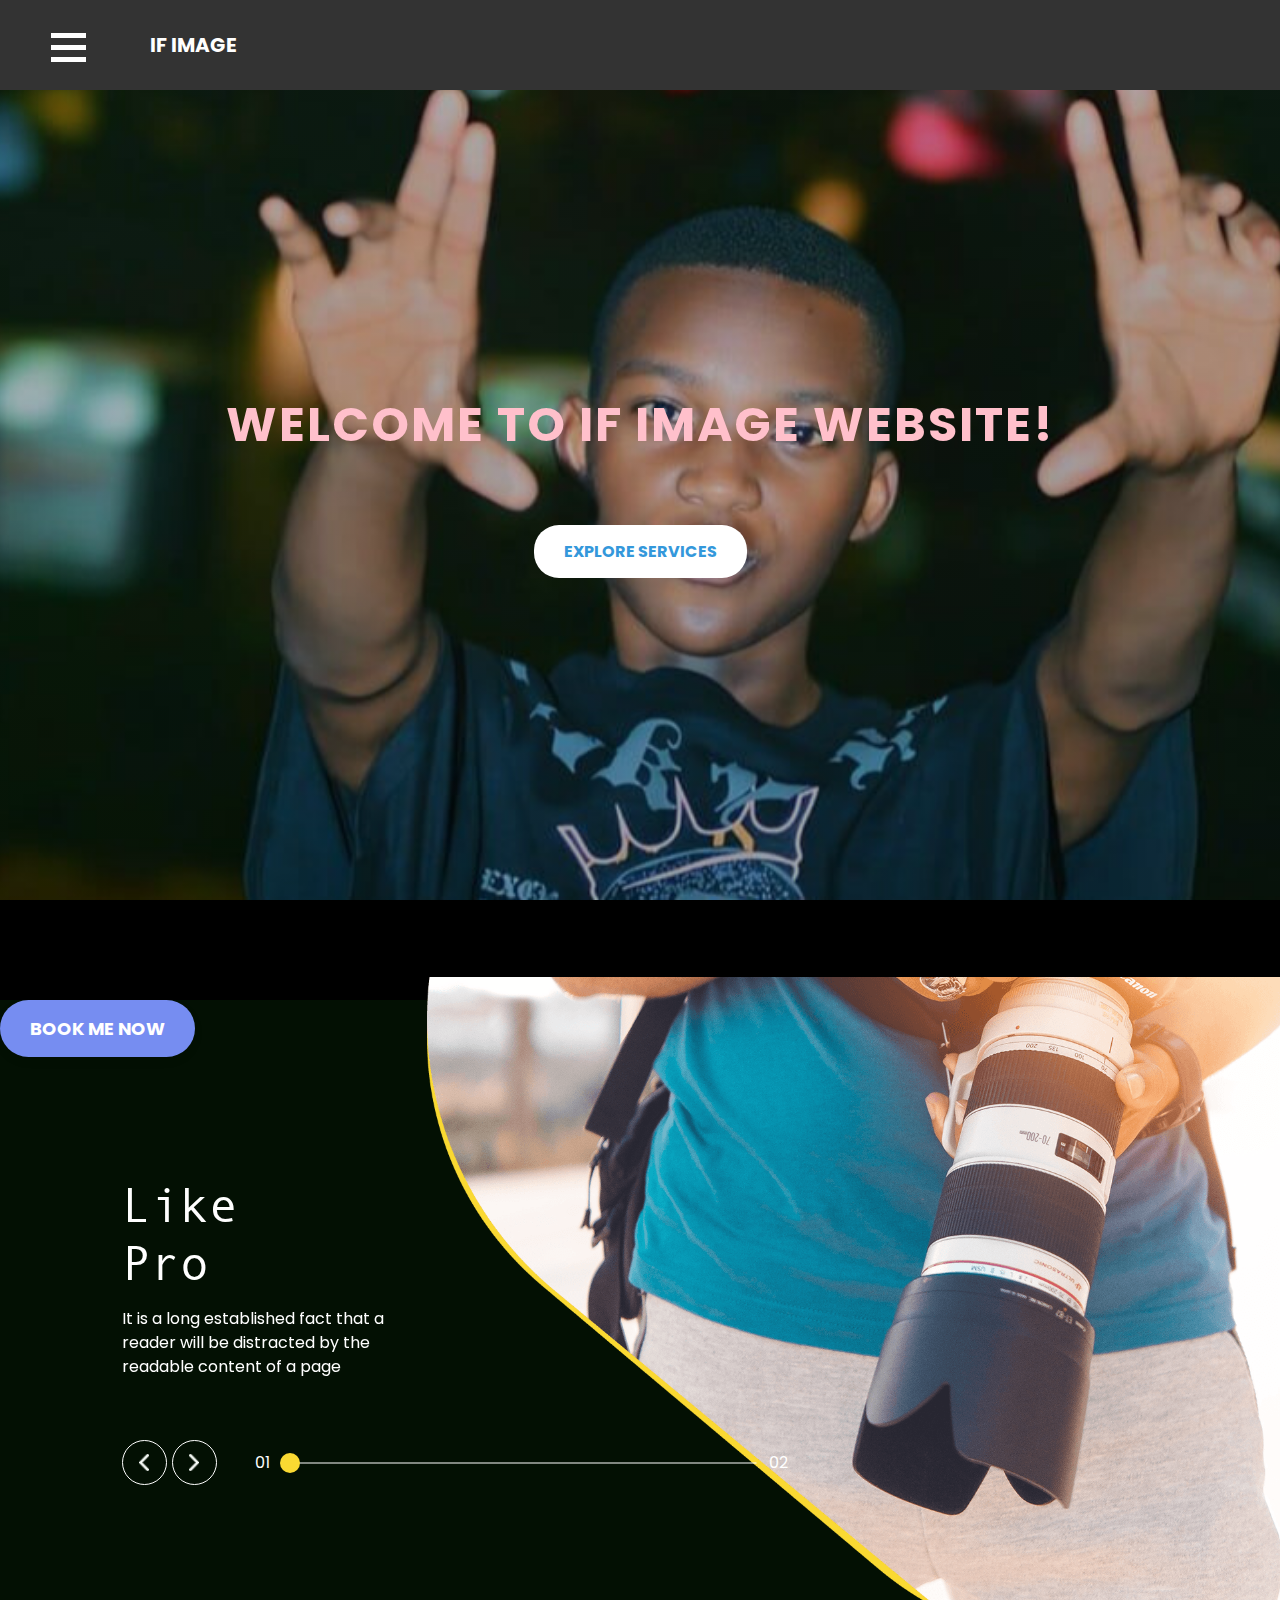
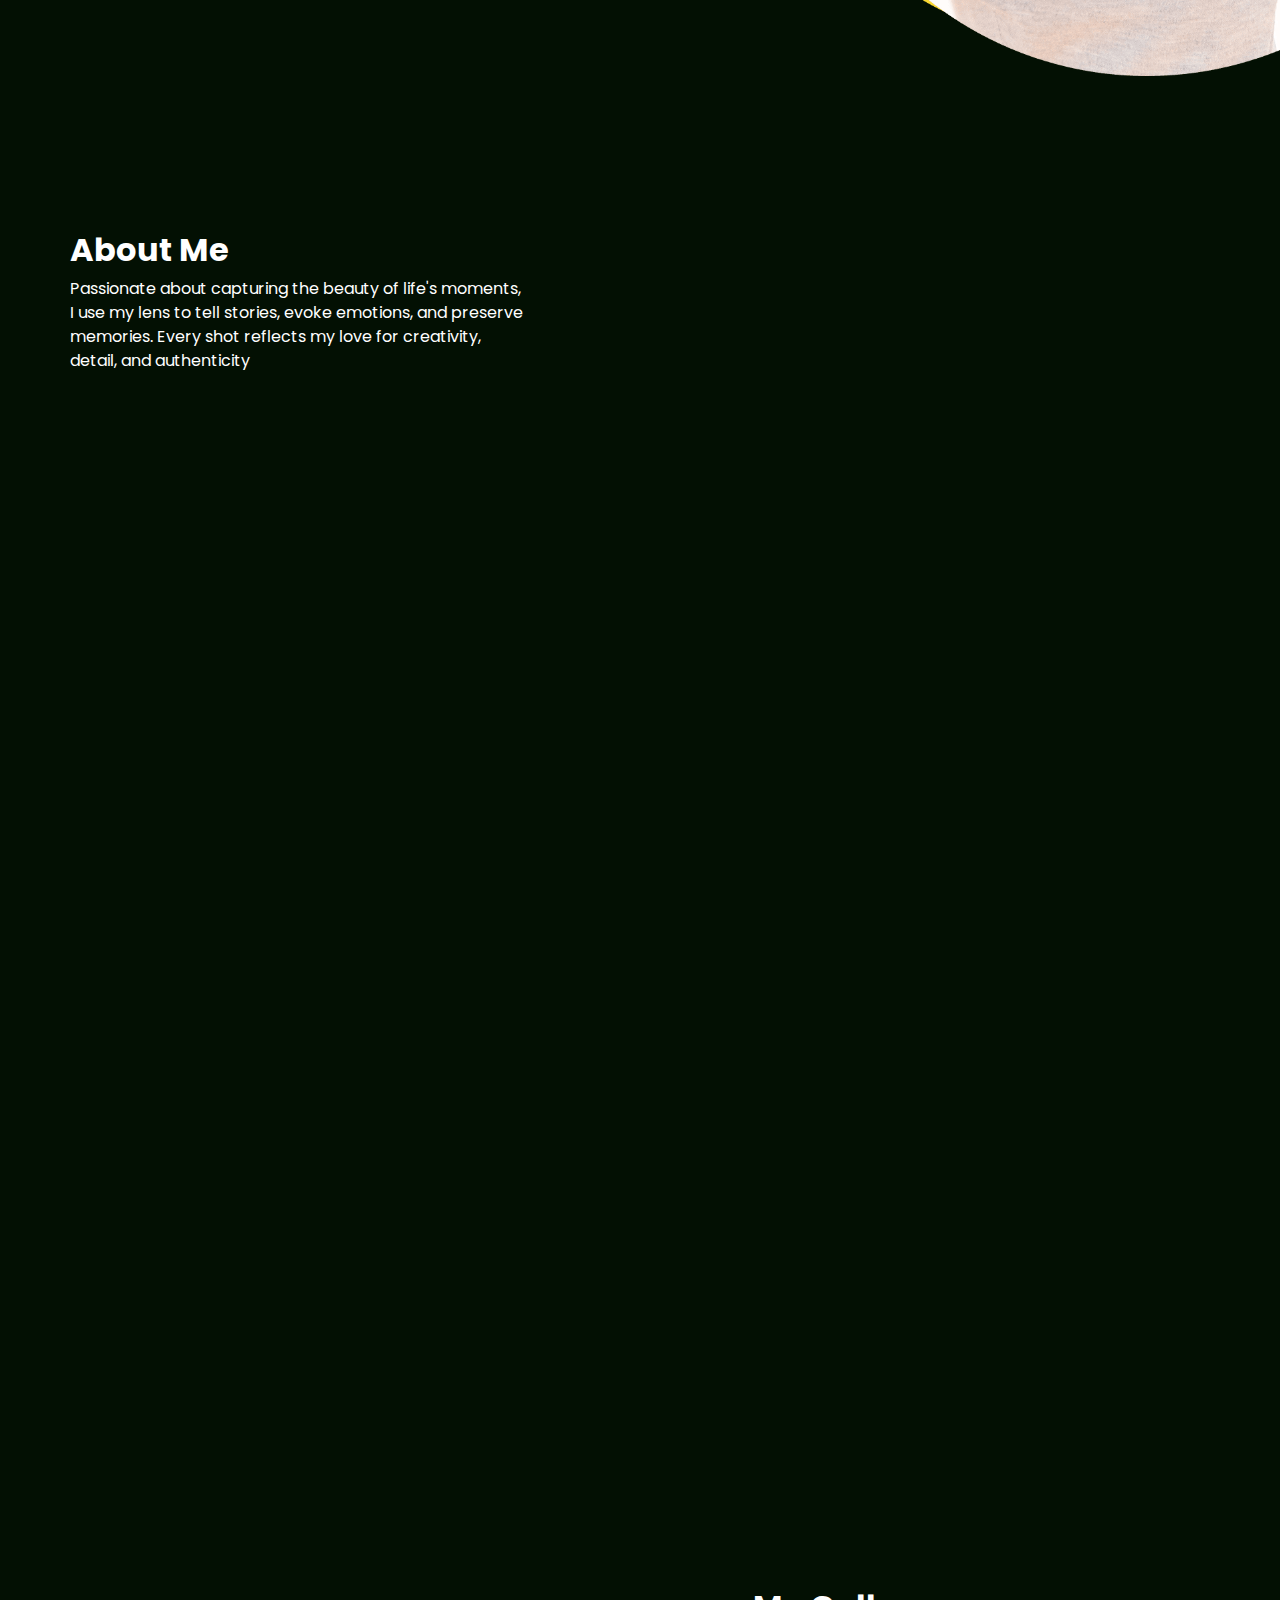
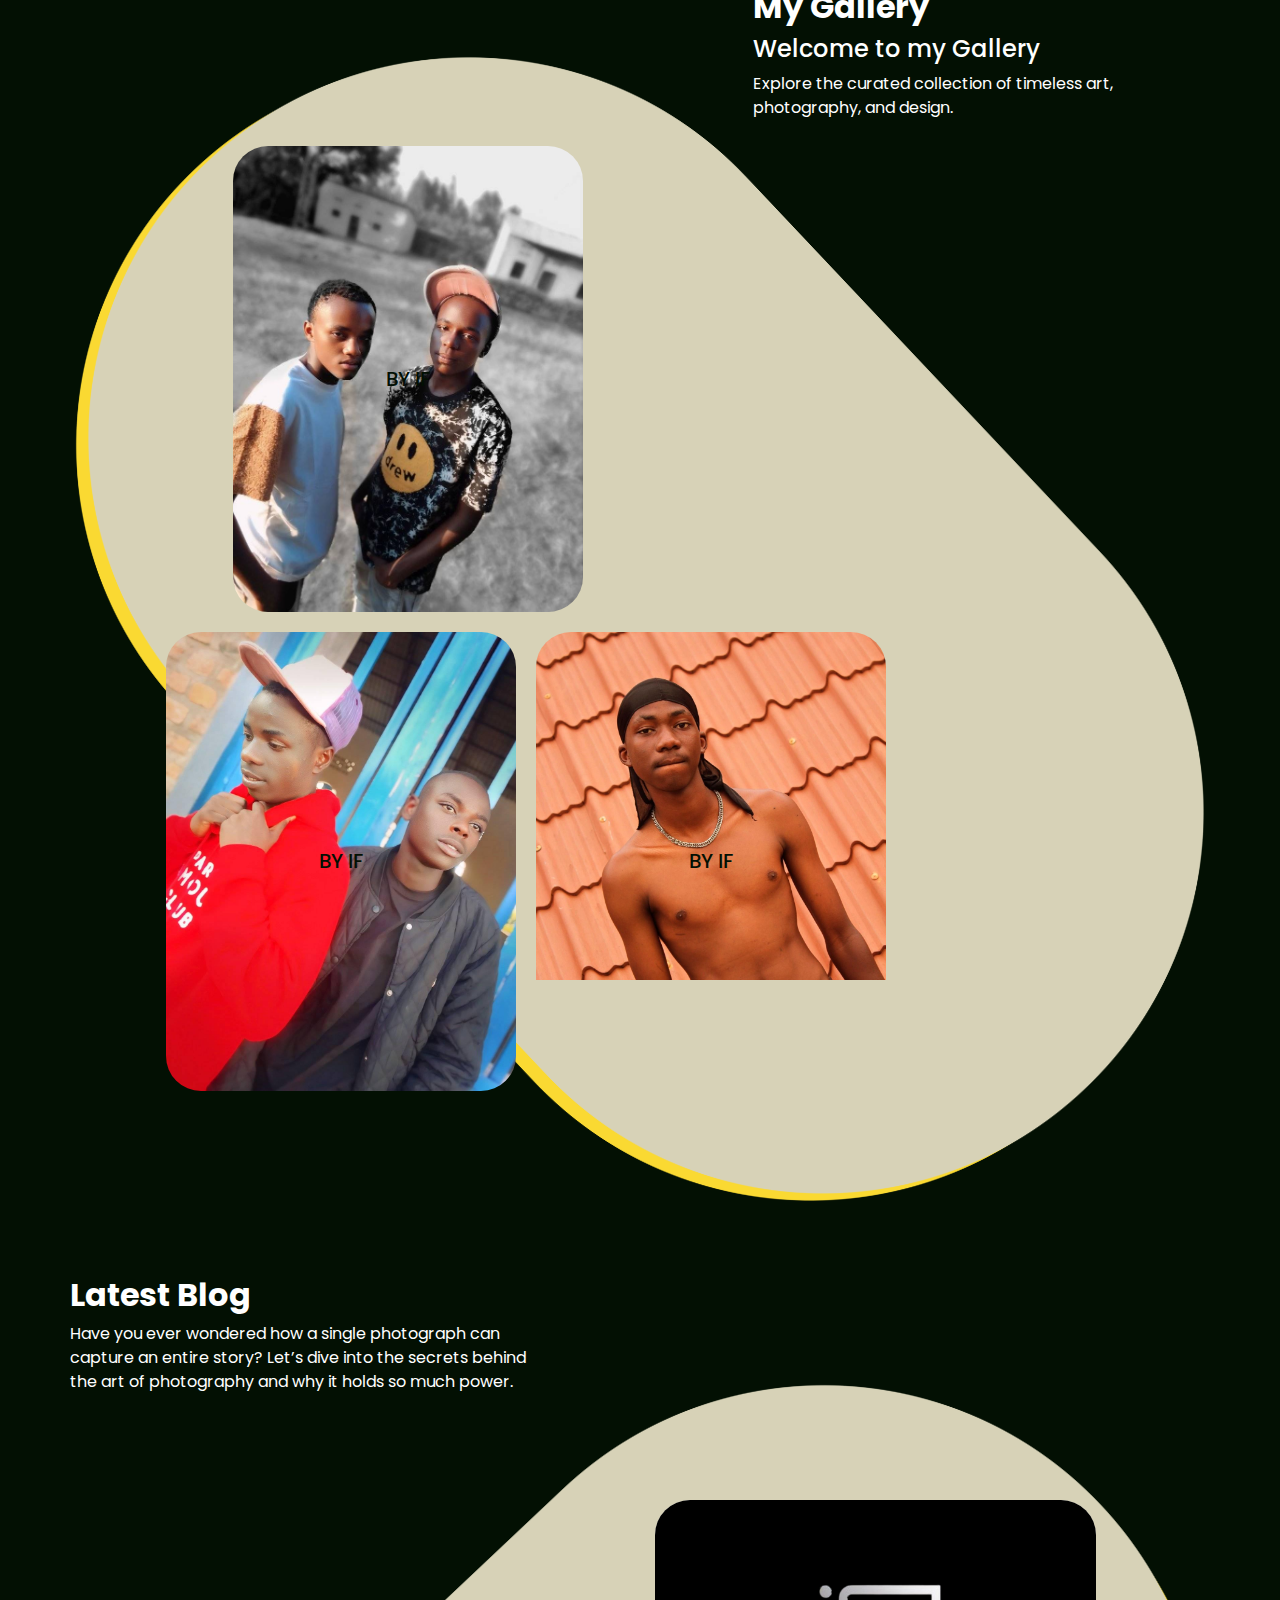
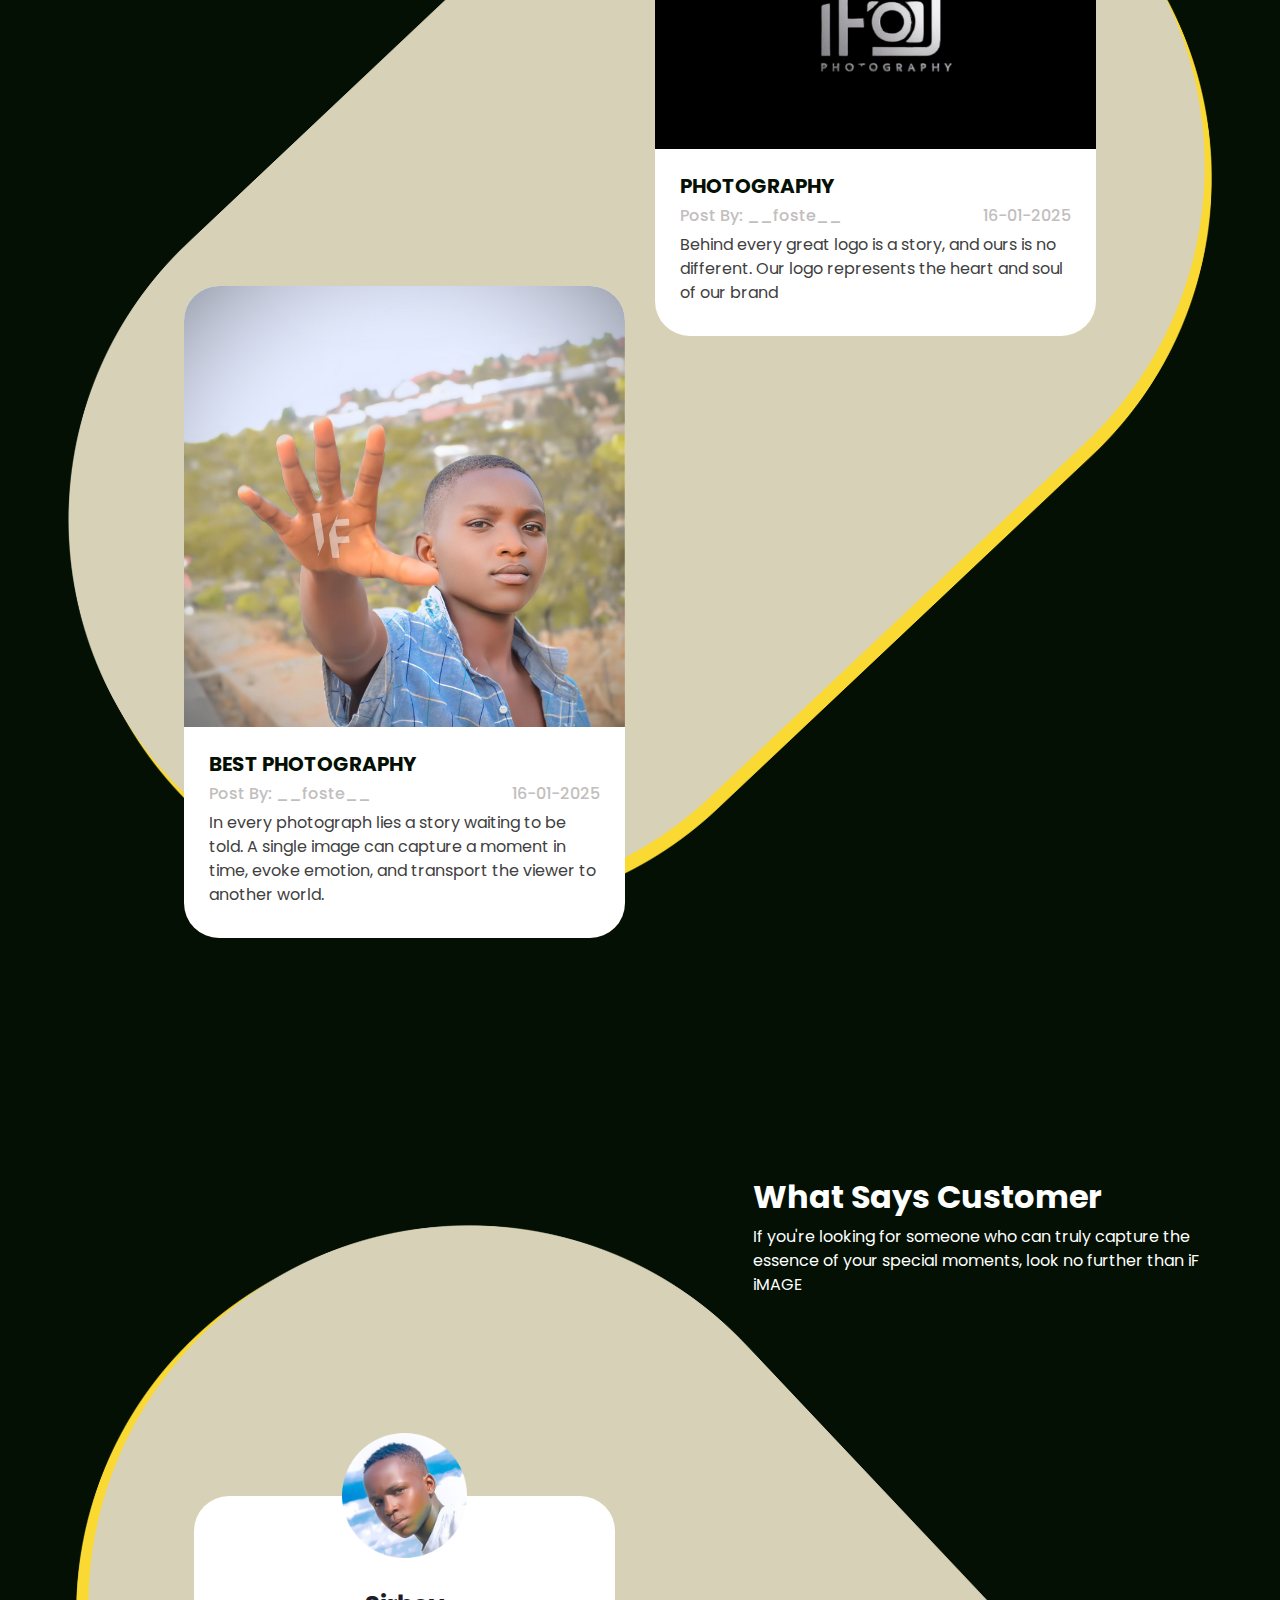
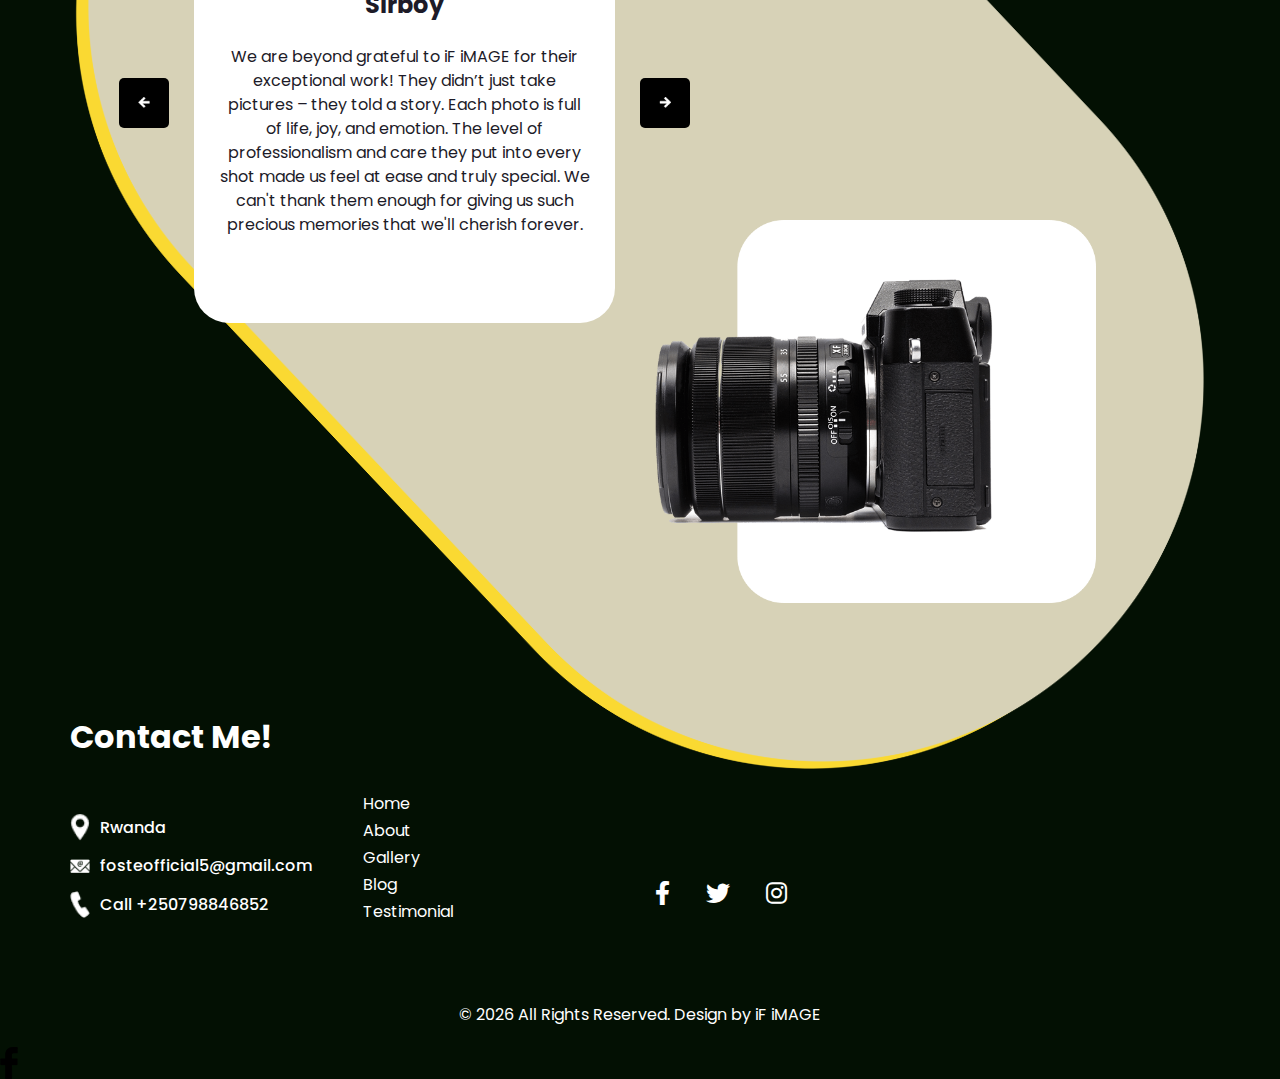
==== commit 38b351dc: "Update index.html" ====
--- a/index.html
+++ b/index.html
@@ -139,7 +139,7 @@
     font-weight: bold;
     margin-bottom: 20px;
     animation: slideInLeft 1.5s ease-out forwards;
-    background: linear-gradient(45deg, #ffffff, #a1d414, #e522ff, #fd1d1d, #4c00ff); /* Instagram-like gradient */
+    background-color: pink; /* Instagram-like gradient */
   background-clip: text; /* Applies the gradient only to the text */
   color: transparent; /* Hides the original text color */
   font-weight: bold;
@@ -781,4 +781,4 @@
   <img src="images/facebook.png">
 </body>
 
-</html>+</html>
